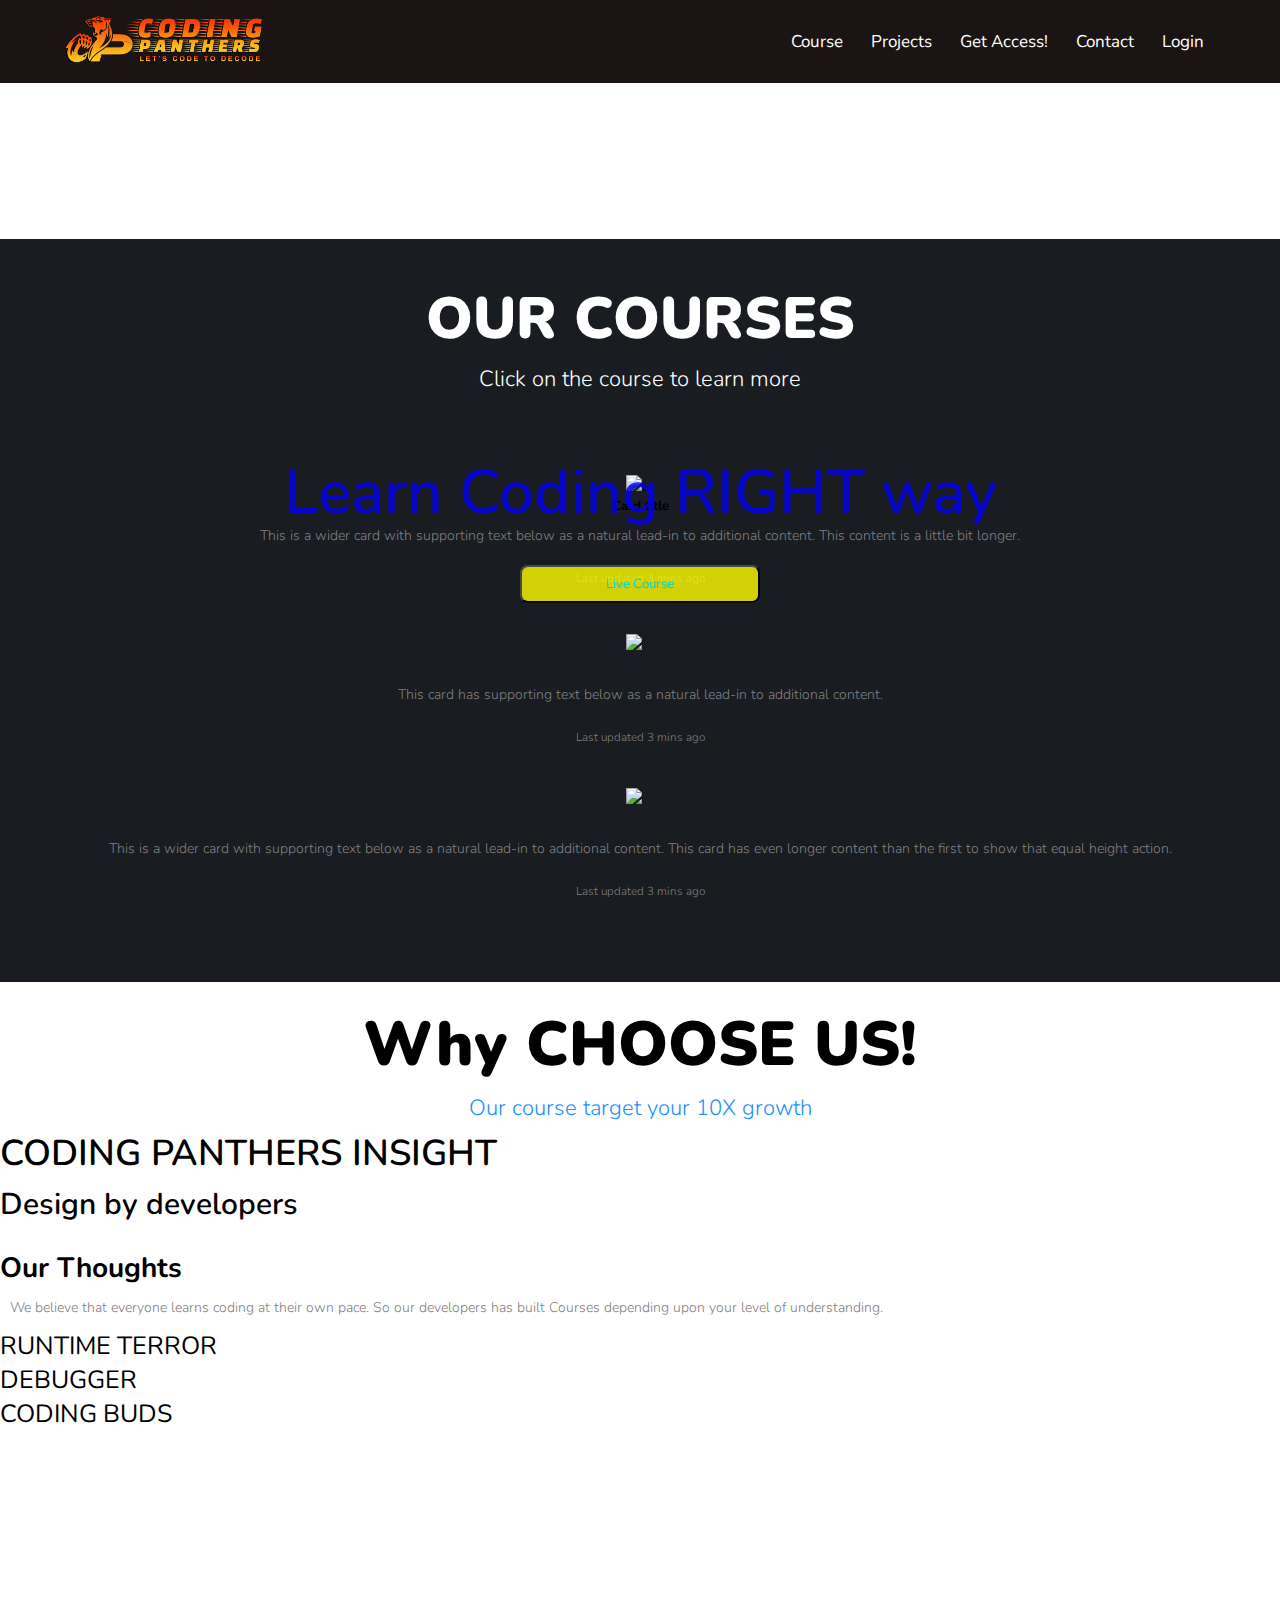
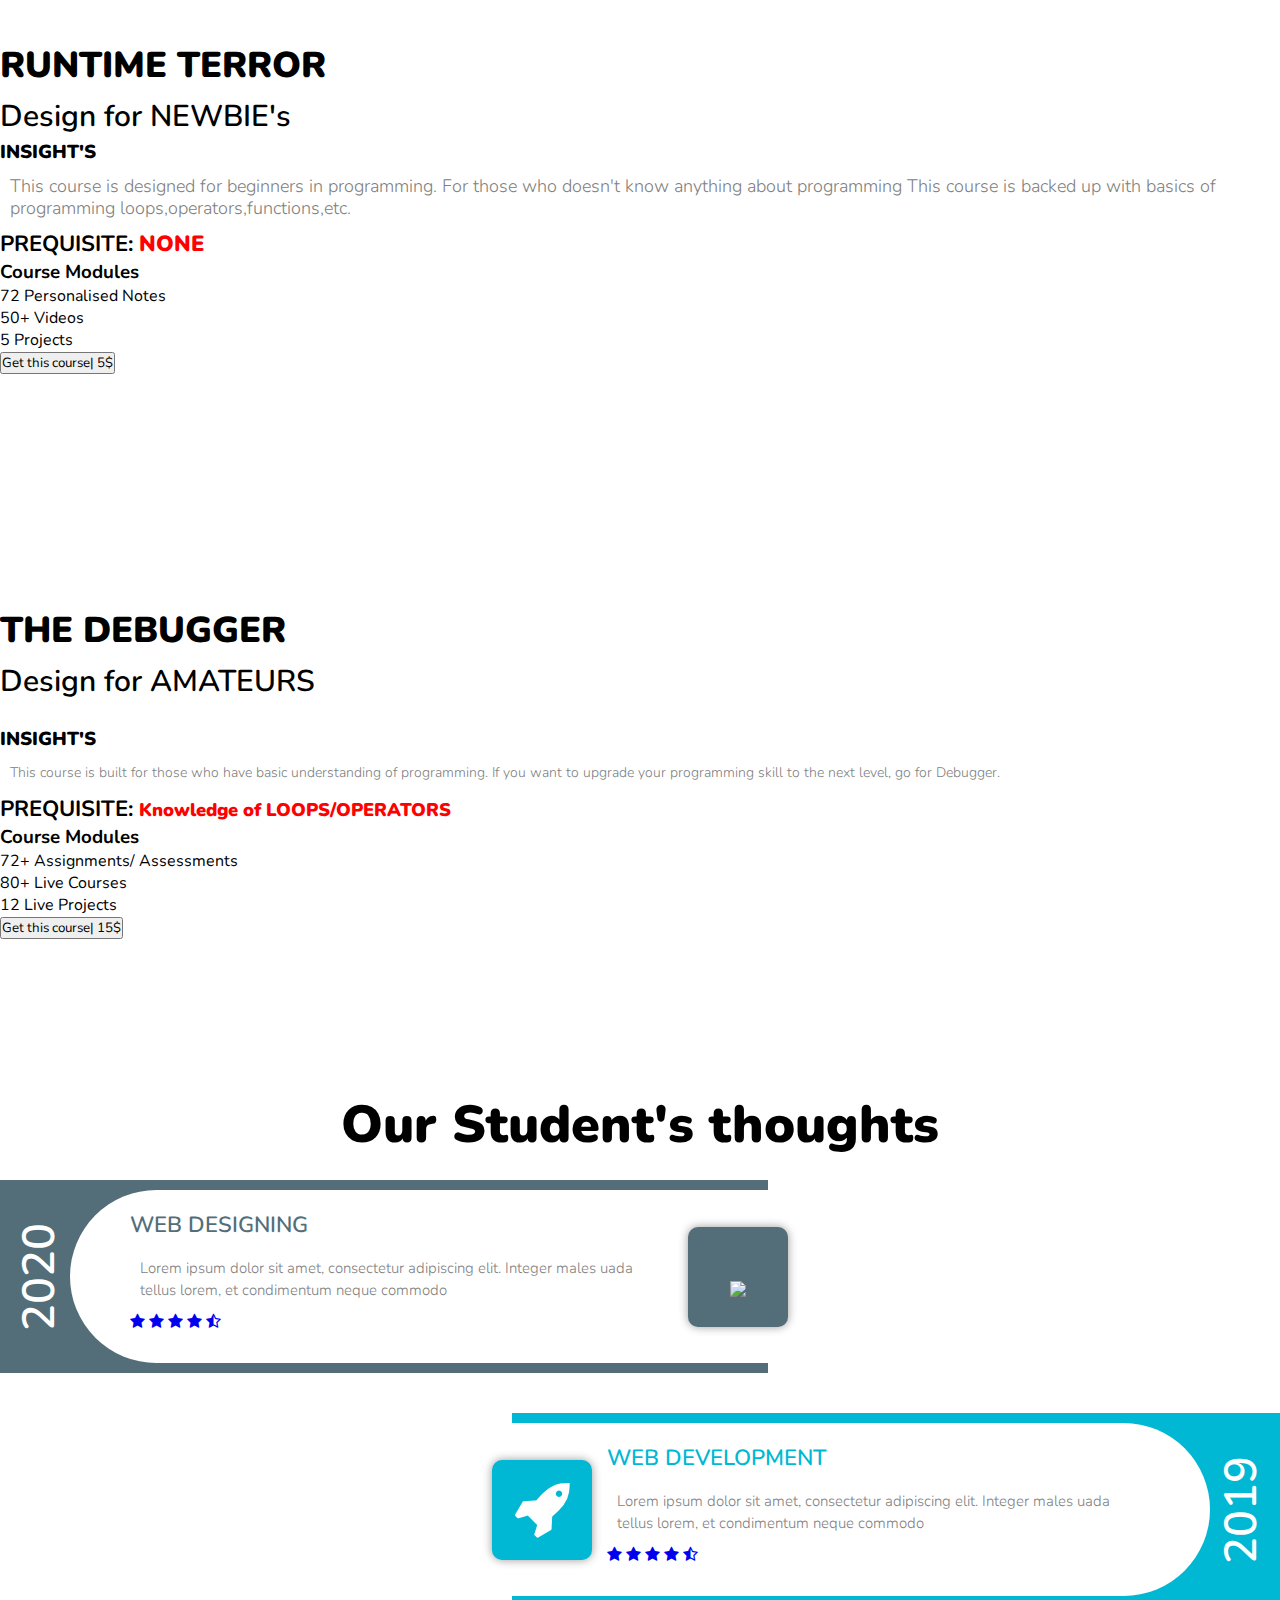
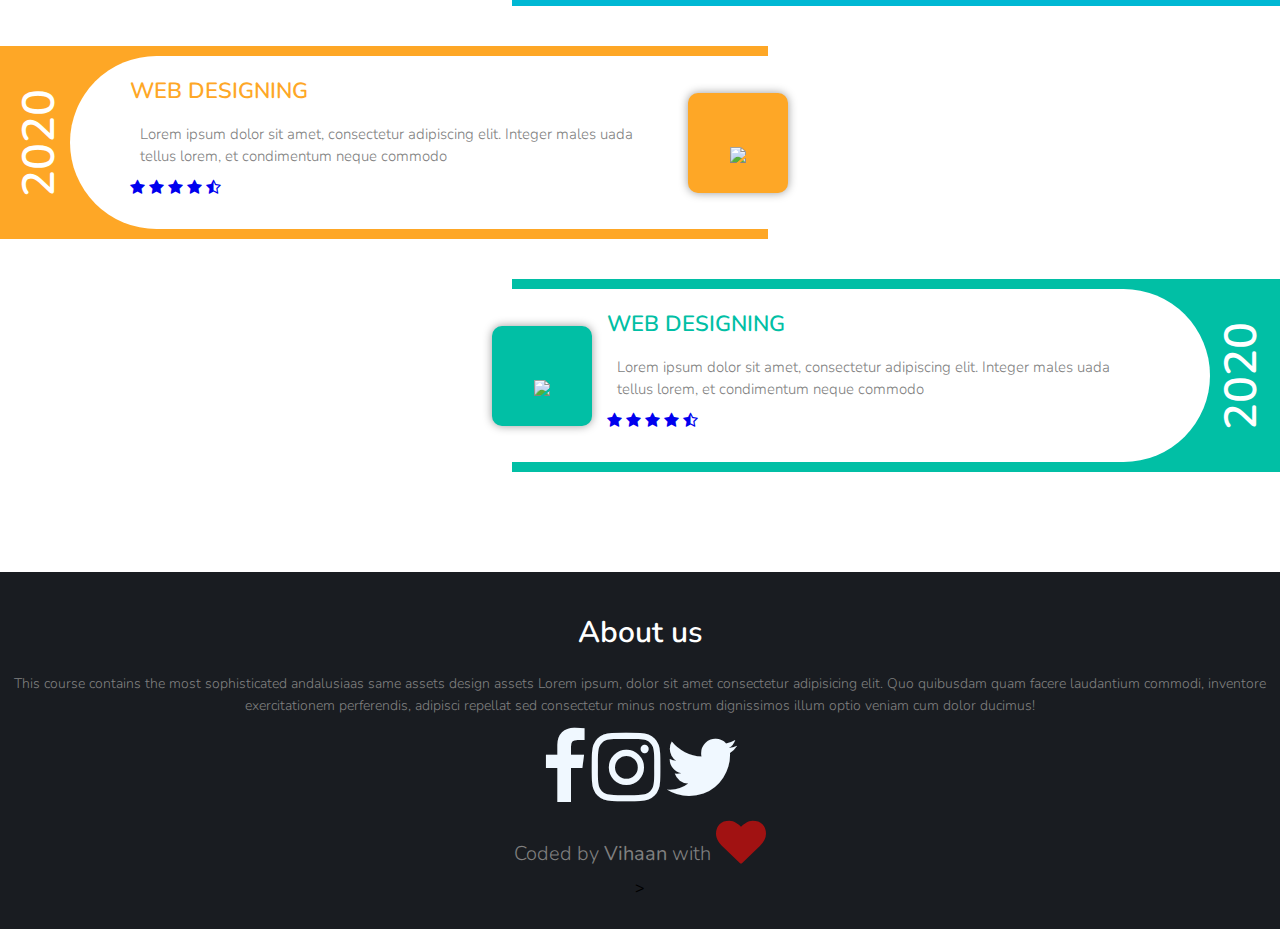
==== index.html @ f41f83d0 "Add files via upload" ====
<!DOCTYPE html>
<html lang="en">
<head>
    <meta charset="UTF-8">
    <meta http-equiv="X-UA-Compatible" content="IE=edge">
    <meta name="viewport" content="width=device-width, initial-scale=1.0">
     <link rel="stylesheet" href="styles.css"/>   
     <link rel="preconnect" href="https://fonts.googleapis.com">
<link rel="preconnect" href="https://fonts.gstatic.com" crossorigin>
<link href="https://fonts.googleapis.com/css2?family=Nunito:wght@300&display=swap" rel="stylesheet">
<link href="https://cdn.jsdelivr.net/npm/bootstrap@5.0.2/dist/css/bootstrap.min.css" rel="stylesheet" integrity="sha384-EVSTQN3/azprG1Anm3QDgpJLIm9Nao0Yz1ztcQTwFspd3yD65VohhpuuCOmLASjC" crossorigin="anonymous">
<link rel="stylesheet" href="https://cdnjs.cloudflare.com/ajax/libs/font-awesome/4.7.0/css/font-awesome.min.css">
<link rel="stylesheet" href="https://cdnjs.cloudflare.com/ajax/libs/owl-carousel/1.3.3/owl.carousel.min.css">
<link rel="stylesheet" href="https://cdnjs.cloudflare.com/ajax/libs/owl-carousel/1.3.3/owl.theme.min.css">

<title>Document</title>
    
</head>
<body>
    <section class="header">
<nav>
    <a href="index.html"><img src="Cpneon.png" alt="" width ="200px" height="auto"> </a>
    <div class="nav-links"> 
        <!-- <i class="fa fa-times" id ="icon"></i> -->
        <ul class="dash-list">
             <li><a href=" "> Course </a></li>
            <li><a href=" ">Projects </a></li>
            <li><a href=" ">Get Access! </a></li>
            <li><a href ="Contact.html"> Contact </a></li>
            <li><a href=" ">Login</li>

        </ul>
    </div>    <!-- <i class="fa fa-bars" id ="icon"></i> -->

</nav>
    </section>

    <div class="video">

        <video loop autoplay muted  width="100%"  height ="auto" class="">
            <source src = "video.mp4.mp4" type="video/mp4" >
        </video>
<div class="text-box">


<h1> <a href="Video.html">Learn Coding RIGHT way</a></h1> <br/><button style ="border-radius: 8px; background-color:yellow">Live Course </button> 
</div>
</div>












<center><div style= "background-color:#191c21 ">  <h1 style="font-size:58px; color:white; font-weight:62px ;padding-top:40px"> <b>OUR COURSES</b></h1> <p style="font-size:22px;color:white; font: weight 23px;"> Click on the course to learn more</p>
<div class="card-group" style =" padding:50px; font-size: 16px; ">
    
    <div class="card" style="padding: 15px 0; margin:10px;">
       
      <img src="https://kajabi-storefronts-production.kajabi-cdn.com/kajabi-storefronts-production/themes/2104032/settings_images/mFn9i8qQVKDQC6bZrnqw_file.jpg" class="card-img-top" alt="...">
      <div class="card-body">
        <h5 class="card-title">Card title</h5>
        <p class="card-text">This is a wider card with supporting text below as a natural lead-in to additional content. This content is a little bit longer.</p>
        <p class="card-text"><small class="text-muted">Last updated 3 mins ago</small></p>
      </div>
    </div>
    <div class="card" style="padding:10px; margin:10px;color: #191c21;">
      <img src="https://kajabi-storefronts-production.kajabi-cdn.com/kajabi-storefronts-production/themes/2104032/settings_images/fZGHe81yRwq4WLtnjAEQ_sql_thumbnail_2.png" class="card-img-top" alt="...">
      <div class="card-body">
        <h5 class="card-title">Card title</h5>
        <p class="card-text">This card has supporting text below as a natural lead-in to additional content.</p>
        <p class="card-text"><small class="text-muted">Last updated 3 mins ago</small></p>
      </div>
    </div>
    <div class="card" style="padding: 10px 0; margin:10px;color: #191c21;">
      <img src="https://kajabi-storefronts-production.kajabi-cdn.com/kajabi-storefronts-production/themes/2104032/settings_images/uIavCM8MQ9ShIgYPPXsX_file.jpg" class="card-img-top" alt="...">
      <div class="card-body">
        <h5 class="card-title">Card title</h5>
        <p class="card-text">This is a wider card with supporting text below as a natural lead-in to additional content. This card has even longer content than the first to show that equal height action.</p>
        <p class="card-text"><small class="text-muted">Last updated 3 mins ago</small></p>
      </div>
    </div>
</div>
</div></center>




<section class="choose-us">
    <center><h1 style="font-size:62px;font-weight:112px;padding-top:20px"> <b> Why CHOOSE US! </b></h1> <p style="font-size:22px;color:dodgerblue;font-weight:22px;"> Our course target your 10X growth</p></center>
    <div class="container">

        <!-- Portfolio Item Heading -->
        <h1 class="my-4"> CODING PANTHERS INSIGHT<br>
          <small> Design by developers</small>
        </h1>
      
        <!-- Portfolio Item Row -->
        <div class="row">
      
          <div class="col-md-8">
            <img class="img-fluid" src="https://i.pinimg.com/originals/aa/44/ef/aa44ef7b4c3be76305522fb260d403da.png" alt="">
          </div>
      
          <div class="col-md-4">
            <h3 class="my-3" style="font-size:28px">Our Thoughts</h3>
            <p>We believe that everyone learns coding at their own pace. So our developers has built Courses depending upon your level of understanding.</p>
            <h3 class="my-3"> </h3>
            <ul style="font-size:25px">
              <li>RUNTIME TERROR</li>
              <li> DEBUGGER</li>
              <li> CODING BUDS </li>
              
            </ul>   
          </div>
      
        </div>

        <div class="container" style="margin-top:210px;">

            <!-- Portfolio Item Heading -->
            <h1 class="my-4"><b>RUNTIME TERROR</b><br>
              <small> Design for NEWBIE's</small>
            </h1>
          
            <!-- Portfolio Item Row -->
            <div class="row">
          
              
          
              <div class="col-md-8">
                <h3 class="my-3"> <b>INSIGHT'S</b></h3>
                <p style="font-size:18px;">This course is designed for beginners in programming. For those who doesn't know anything about programming
                    This course is backed up with basics of programming loops,operators,functions,etc.
                </p>
                <h3 style="font-size:22px"> PREQUISITE: <b style="color:red">NONE</b></h3>
                <h3 class="my-3">Course Modules</h3>
                <ul>
                  <li>72 Personalised Notes</li>
                  <li> 50+ Videos </li>
                  <li> 5 Projects</li>
                  
                </ul>
                <button type="button" class="btn btn-success">Get this course| 5$</button>
               </div>
              <div class="col-md-4">
                <img class="img-fluid" src="https://img.freepik.com/free-vector/business-vision-big-target-with-woman-teamwork_132971-540.jpg?size=626&ext=jpg" alt="">
              </div>
            </div>



            <!-- ......second course.... -->
            <div class="container" style="margin-top:210px;">

                <!-- Portfolio Item Heading -->
                <h1 class="my-4"> <b>THE DEBUGGER</b><br>
                  <small> Design for AMATEURS</small>
                </h1>
              
            <div class="row">
      
                <div class="col-md-8">
                  <img class="img-fluid" src="https://cdn.lynda.com/course/645067/645067-637081444918667146-16x9.jpg" alt="">
                </div>
            
                <div class="col-md-4">
                  <h3 class="my-3"> <b>INSIGHT'S</b></h3>
                  <p>This course is built for those who have basic understanding of programming. If you want to upgrade your programming skill to the next level, go for Debugger.</p>
                  <h3 style="font-size:22px"> PREQUISITE: <b style="color:red"> <small>     Knowledge of LOOPS/OPERATORS</b></small></h3>
                  <h3 class="my-3">Course Modules </h3>
                  <ul>
                    <li> 72+ Assignments/ Assessments</li>
                    <li> 80+ Live Courses</li>
                    <li> 12 Live Projects </li>
                    
                  </ul>   
                  <button type="button" class="btn btn-success">Get this course| 15$</button>
                </div>
            
              </div>
</section>






<!-- testimonial -->
<!-- <section class="testimonials">
    <h1> Our students says</h1>
    <p>lorem ipsum dolor sit amet, consectet</p>
    <div class="course-div">
        <div class="testimonials-col">
            <img src="https://upload.wikimedia.org/wikipedia/commons/7/70/User_icon_BLACK-01.png">
            <div>
                <p>Lorem ipsum dolor sit amet, consectet lorem</p>
                <h3> CHRISTIANA ANDREWS</h3>
                <i class="fa fa-star"></i>
                <i class="fa fa-star"></i>
                <i class="fa fa-star"></i>
                <i class="fa fa-star"></i>
                <i class="fa fa-star-o"></i>
            </div>
        </div>
        <div class="testimonials-col">
            <img src="https://upload.wikimedia.org/wikipedia/commons/7/70/User_icon_BLACK-01.png">
            <div>
                <p>Lorem ipsum dolor sit amet, consectet lorem</p>
                <h3> Cdavid chow</h3>
                <i class="fa fa-star"></i>
                <i class="fa fa-star"></i>
                <i class="fa fa-star"></i>
                <i class="fa fa-star"></i>
                <i class="fa fa-star-half-o"></i>
            </div>
        </div>
        
    </div>


</section> -->



<!-- ........testimonials..... -->
<div class="container" style = "margin-top:150px" >
   <center> <h1 style="font-size:52px; font-weight:42px"> <b>Our Student's thoughts</b> </h1></center>
    <div class="row">
        <div class="col-md-12">
            <div class="main-timeline">
                <div class="timeline">
                    <a href="#" class="timeline-content" style="text-decoration: none;">
                        <span class="timeline-year">2020</span>
                        <div class="timeline-icon">
                            <!-- <i class="fa fa-globe"></i> -->
                            <img src="https://images.unsplash.com/photo-1438761681033-6461ffad8d80?ixid=MnwxMjA3fDB8MHxzZWFyY2h8MXx8cGVyc29ufGVufDB8fDB8fA%3D%3D&ixlib=rb-1.2.1&w=1000&q=80" width="100px" height ="auto">
                        </div>
                        <h3 class="title">Web Designing</h3>
                        <p class="description">
                            Lorem ipsum dolor sit amet, consectetur adipiscing elit. Integer males uada tellus lorem, et condimentum neque commodo
                        </p>
                        <i class="fa fa-star"></i>
                        <i class="fa fa-star"></i>
                        <i class="fa fa-star"></i>
                        <i class="fa fa-star"></i>
                        <i class="fa fa-star-half-o"></i>
                    </a>
                </div>
                <div class="timeline">
                    <a href="#" class="timeline-content" style="text-decoration: none;">
                        <span class="timeline-year">2019</span>
                        <div class="timeline-icon">
                            <i class="fa fa-rocket"></i>
                        </div>
                        <h3 class="title">Web Development</h3>
                        <p class="description">
                            Lorem ipsum dolor sit amet, consectetur adipiscing elit. Integer males uada tellus lorem, et condimentum neque commodo
                        </p>
                        <i class="fa fa-star"></i>
                        <i class="fa fa-star"></i>
                        <i class="fa fa-star"></i>
                        <i class="fa fa-star"></i>
                        <i class="fa fa-star-half-o"></i>
                    </a>
                </div>
                <div class="timeline">
                    <a href="#" class="timeline-content" style="text-decoration: none;">
                        <span class="timeline-year">2020</span>
                        <div class="timeline-icon">
                            <!-- <i class="fa fa-globe"></i> -->
                            <img src="https://images.unsplash.com/photo-1438761681033-6461ffad8d80?ixid=MnwxMjA3fDB8MHxzZWFyY2h8MXx8cGVyc29ufGVufDB8fDB8fA%3D%3D&ixlib=rb-1.2.1&w=1000&q=80" width="100px" height ="auto">
                        </div>
                        <h3 class="title">Web Designing</h3>
                        <p class="description">
                            Lorem ipsum dolor sit amet, consectetur adipiscing elit. Integer males uada tellus lorem, et condimentum neque commodo
                        </p>
                        <i class="fa fa-star"></i>
                        <i class="fa fa-star"></i>
                        <i class="fa fa-star"></i>
                        <i class="fa fa-star"></i>
                        <i class="fa fa-star-half-o"></i>
                    </a>
                </div>
                <div class="timeline">
                    <a href="#" class="timeline-content" style="text-decoration: none;">
                        <span class="timeline-year">2020</span>
                        <div class="timeline-icon">
                            <!-- <i class="fa fa-globe"></i> -->
                            <img src="https://images.unsplash.com/photo-1438761681033-6461ffad8d80?ixid=MnwxMjA3fDB8MHxzZWFyY2h8MXx8cGVyc29ufGVufDB8fDB8fA%3D%3D&ixlib=rb-1.2.1&w=1000&q=80" width="100px" height ="auto">
                        </div>
                        <h3 class="title">Web Designing</h3>
                        <p class="description">
                            Lorem ipsum dolor sit amet, consectetur adipiscing elit. Integer males uada tellus lorem, et condimentum neque commodo
                        </p>
                        <i class="fa fa-star"></i>
                        <i class="fa fa-star"></i>
                        <i class="fa fa-star"></i>
                        <i class="fa fa-star"></i>
                        <i class="fa fa-star-half-o"></i>
                    </a>
                </div>
            </div>
        </div>
    </div>
</div>
   
   <section class="footer" style="margin-top:80px;background-color: #191c21;">

    <h2 style="color:white;font-size: 30px;">About us</h2>
    <p> This course contains the most sophisticated andalusiaas same assets design assets 
        Lorem ipsum, dolor sit amet consectetur adipisicing elit. Quo quibusdam quam facere laudantium commodi, inventore exercitationem perferendis, 
        adipisci repellat sed consectetur minus nostrum dignissimos illum optio veniam cum dolor ducimus!
    </p>
<div class="icons">
    <i class="fa fa-facebook" style="font-size:80px;color:aliceblue"></i>
    <i class="fa fa-instagram" style="font-size:80px;color:aliceblue"></i>
    <i class="fa fa-twitter" style="font-size:80px;color:aliceblue"></i>
</div>
<p style="font-size:20px"> Coded by <b> Vihaan</b>  with <i class="fa fa-heart" style="font-size:50px;color:rgb(161, 18, 18)"></i> </p>>
   </section>
 
</body>
</html>
---- styles.css ----
*{
     margin:0;
     padding:0;
     font-family: 'Nunito', sans-serif;
     text-decoration: none;
 }

 .header{
   width: 100%;
   padding:0px;
   background-color:rgb(27, 20, 20);
    
    
 }
 nav{
     display:flex;
     padding:1% 5%;
     justify-content:space-between;
     align-items:center;
 }


 .nav-links { 
    flex:1;
     text-align: right;
}
.nav-links ul li{
    list-style:none;
    display: inline-block;
     vertical-align:top;
    padding: 8px 12px;
    position:relative;

}
.nav-links ul li a{
   color:#fff;
   text-decoration:none !important;
   font-size: 17px;

}
.nav-links ul li::after{
    content:'';     
    width:0%;
    height:2px;
    background:#f44336;
    display:block;
    margin:auto;
    transition:0.5s;
    text-decoration: none;
}
.nav-links ul li:hover::after{
    width:100%;
}
/* Set the size of the div element that contains the map */
.text-box{
    position:absolute;
    top:50%;
    width: 100%;
    text-align:center;
    opacity:2;
    
}
.text-box h1{
    font-size:62px;
}
.text-box p{
    margin: 3px 0 55px 0
}
.video{
    opacity:0.80;
    align-items: center;
  

}
.text-box button{
padding:8px;
width:15rem;
margin-top:8px;
background:transparent;
color: aqua;
cursor: pointer;

z-index: 2;
      
}

.text-box button:hover{
    background:palevioletred;
    border: 1px solid red;
    transition:0.5s;
    
}
/* nav .fa{
    visibility:hidden;
    padding:0;
    margin:0;
} */
.nav-links ul li a{
    text-decoration: none;
}
.dash-list li{
    font-size:20px;
}
.dash-list li a{
    text-decoration: none;
}

@media(max-width:700px){
.text-box h1{
    font-size:30px;
}
/* .nav-links{
    position:absolute;
    background: #f44336;
    height:100vh;
    width:200px;
    top:0;
    right:-200px;
    text-align:left;
    z-index: 2;

}
.nav-links ul li{
    display:block;
   
    
} */
}

/* nav .fa{
    display: block;
    color: #fff;
    background-color:blueviolet;
    font-size:22px;
    margin:10px;
    cursor:pointer;
}
.nav-links ul{
    padding:30px
} */

.course{
    width:80%;
    text-align:center;
    padding: 100px;
    margin:auto;
}
h1{
    font-size: 36px;
    font-weight:600;
   
}
p{
    color:gray;
    font-size: 14px;
    font-weight:300;
    line-height:22px;
    padding: 10px;

}
.course-div{
    margin-top: 5%;
    display:flex;

    justify-content:space-between
}
.course-col{
    flex-basis: 32%;
    background: #e29393;
    border-radius: 10px;
    margin-bottom: 5%;
    padding:20px 12px;
    box-sizing: border-box;
}
h2{
    text-align:center;
    font-weight: 600;
    margin:10px 0;
}

.course-col:hover{
    box-shadow: 0 0 20px 0px rgba(12, 12, 12, 0.123);
}
@media(max-width:700px){

    .course-div{
flex-direction: column;
    }
}





.footer{
    width:100%;
    text-align:center;
    padding:30px 0;
}
.footer h3{
    margin-bottom:25px;
     
}

/* .languages{
    width:80%;
    margin:auto;
    text-align:center;
    padding-top: 50px;
}
.languages-col{
    flex-basis: 32%;
    border-radius: 10px;
    margin-bottom: 30px;
    position:relative;
    overflow: hidden;
}
.languages-col img{
    width:100%;
    height:100%;
    display:block;

}
.layer{
    background:transparent;
    height:100%;
    width: 100%;
    position:absolute;
    top:0;
    left:0;
    transition:0.5s;
}

.layer:hover{
background:rgba(226,0,0,0.7);
}
.layer h3{
    width:100%;
    font-weight: 500;
    color:#fff;
    font-size:26px;
    bottom:0;
    left:50%;
    transform:translateX(-50%);
    position:absolute;
    opacity:0;
    transition:0.5s;
}
.layer:hover h3{
    bottom:49%;
    opacity:1;
} */

/* testimonial */
/* .testimonials{
width:80%;
margin:auto;
padding-top: 100px;
text-align:center;
}
.testimonials-col{
    flex-basis: 44%;
    border-radius: 10px;
    margin-bottom:5%;
    text-align: left;
    background: pink;
    padding:25px;
    cursor: pointer;
    display: flex;
}
.testimonials-col img{
    height:60px;
    margin-left: 5px;
    margin-right: 30px;
    border-radius:50%;
}
.testimonials-col p {
    padding:0;

}
.testimonials-col h3{
    margin-top:15px;
    text-align: left;
}
.testimonials-col .fa{
color:orange;
} */

/* ............boot testimonial....... */
.main-timeline{
    font-family: 'Roboto', sans-serif;
    position: relative;
}
.main-timeline:after{
    content: '';
    display: block;
    clear: both;
}
.main-timeline .timeline{
    width: 60%;
    padding: 0 30px 0 0;
    margin: 20px 0;
    float: left;
}
.main-timeline .timeline-content{
    background-color: #536E79;
    min-height: 133px;
    padding: 30px 95px 30px 130px;
    display: block;
    position: relative;
    z-index: 1;
}
.main-timeline .timeline-content:hover{ text-decoration: none; }
.main-timeline .timeline-content:before{
    content: '';
    background: #fff;
    border-radius: 100px 20px 20px 100px;
    position: absolute;
    left: 70px;
    top: 10px;
    bottom: 10px;
    right: -30px;
    z-index: -1;
}
.main-timeline .timeline-year{
    color: #fff;
    font-size: 45px;
    font-weight: 600;
    line-height: 45px;
    transform: translateY(-50%) rotate(-90deg);
    position: absolute;
    left: -15px;
    top: 50%;
}
.main-timeline .timeline-icon{
    color: #fff;
    background-color: #536E79;
    font-size: 60px;
    text-align: center;
    line-height: 100px;
    width: 100px;
    height: 100px;
    border-radius: 10px;
    box-shadow: 0 0 10px rgba(0,0,0,0.4);
    transform: translateY(-50%);
    position: absolute;
    right: -20px;
    top: 50%;
}
.main-timeline .title{
    color: #536E79;
    font-size: 22px;
    font-weight: 600;
    text-transform: uppercase;
    margin: 0 0 7px 0;
}
.main-timeline .description{
    color: #817f7f;
    font-size: 15px;
    margin: 0;
}
.main-timeline .timeline:nth-child(even){
    padding: 0 0 0 30px;
    float: right;
}
.main-timeline .timeline:nth-child(even) .timeline-content{ padding: 30px 130px 30px 95px; }
.main-timeline .timeline:nth-child(even) .timeline-content:before{
    border-radius: 20px 100px 100px 20px;
    left: -30px;
    right: 70px;
}
.main-timeline .timeline:nth-child(even) .timeline-year{
    right: -15px;
    left: auto;
}
.main-timeline .timeline:nth-child(even) .timeline-icon{
    right: auto;
    left: -20px;
}
.main-timeline .timeline:nth-child(4n+2) .timeline-content,
.main-timeline .timeline:nth-child(4n+2) .timeline-icon{
    background-color: #00B8D4;
}
.main-timeline .timeline:nth-child(4n+2) .title{ color: #00B8D4; }
.main-timeline .timeline:nth-child(4n+3) .timeline-content,
.main-timeline .timeline:nth-child(4n+3) .timeline-icon{
    background-color: #FEA726;
}
.main-timeline .timeline:nth-child(4n+3) .title{ color: #FEA726; }
.main-timeline .timeline:nth-child(4n+4) .timeline-content,
.main-timeline .timeline:nth-child(4n+4) .timeline-icon{
    background-color: #01BFA5;
}
.main-timeline .timeline:nth-child(4n+4) .title{ color: #01BFA5; }
@media screen and (max-width:767px){
    .main-timeline .timeline,
    .main-timeline .timeline:nth-child(even){
        text-align: center;
        width: 100%;
        padding: 0 0 30px 0;
        margin: 0 0 30px;
    }
    .main-timeline .timeline-content,
    .main-timeline .timeline:nth-child(even) .timeline-content{
        padding: 80px 25px;
    }
    .main-timeline .timeline-content:before,
    .main-timeline .timeline:nth-child(even) .timeline-content:before{
        border-radius: 50px 50px 20px 20px;
        bottom: -30px;
        top: 65px;
        left: 10px;
        right: 10px;
    }
    .main-timeline .timeline-year,
    .main-timeline .timeline:nth-child(even) .timeline-year{
        transform: translateX(-50%) translateY(0);
        top: 10px;
        left: 50%;
    }
    .main-timeline .timeline-icon,
    .main-timeline .timeline:nth-child(even) .timeline-icon{
        font-size: 50px;
        line-height: 85px;
        width: 85px;
        height: 85px;
        transform: translateX(-50%);
        top: auto;
        bottom: -20px;
        right: auto;
        left: 50%;
    }
}
@media screen and (max-width:576px){
    .main-timeline .title{ font-size: 18px; }
}
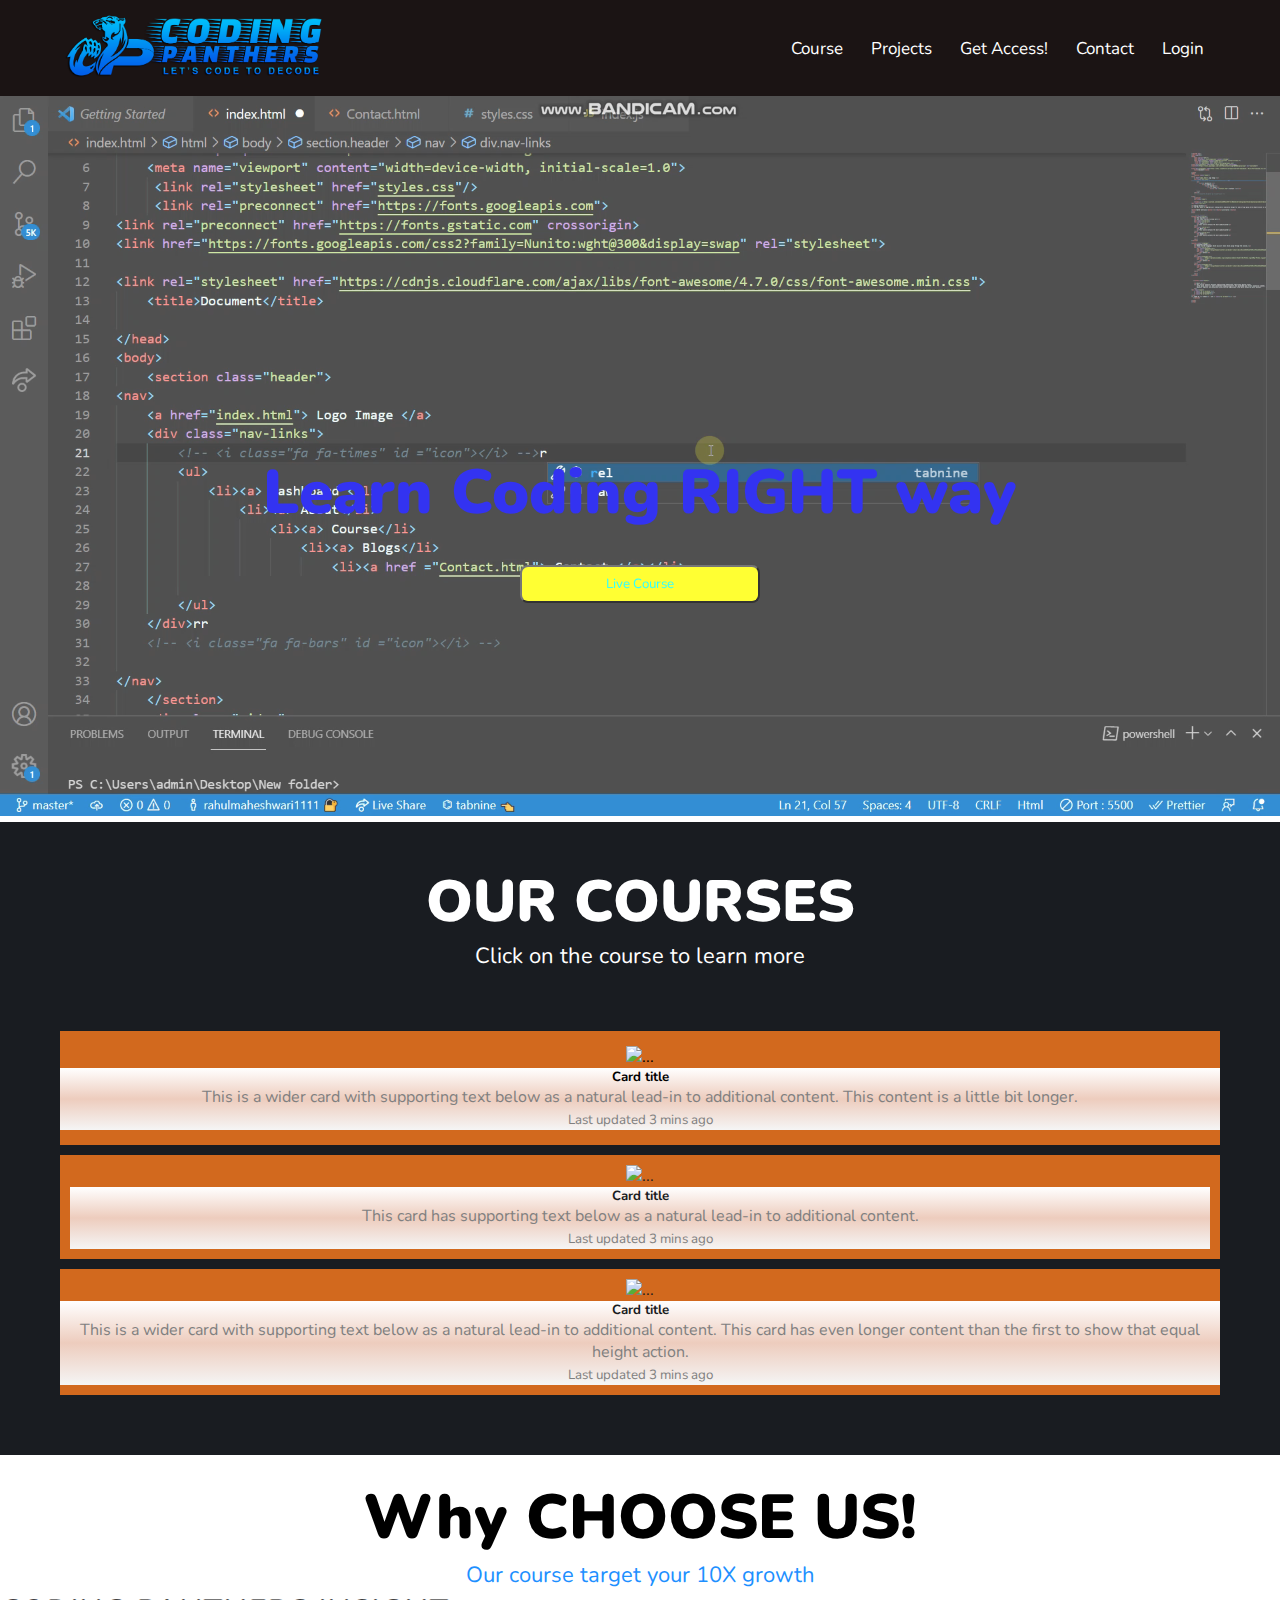
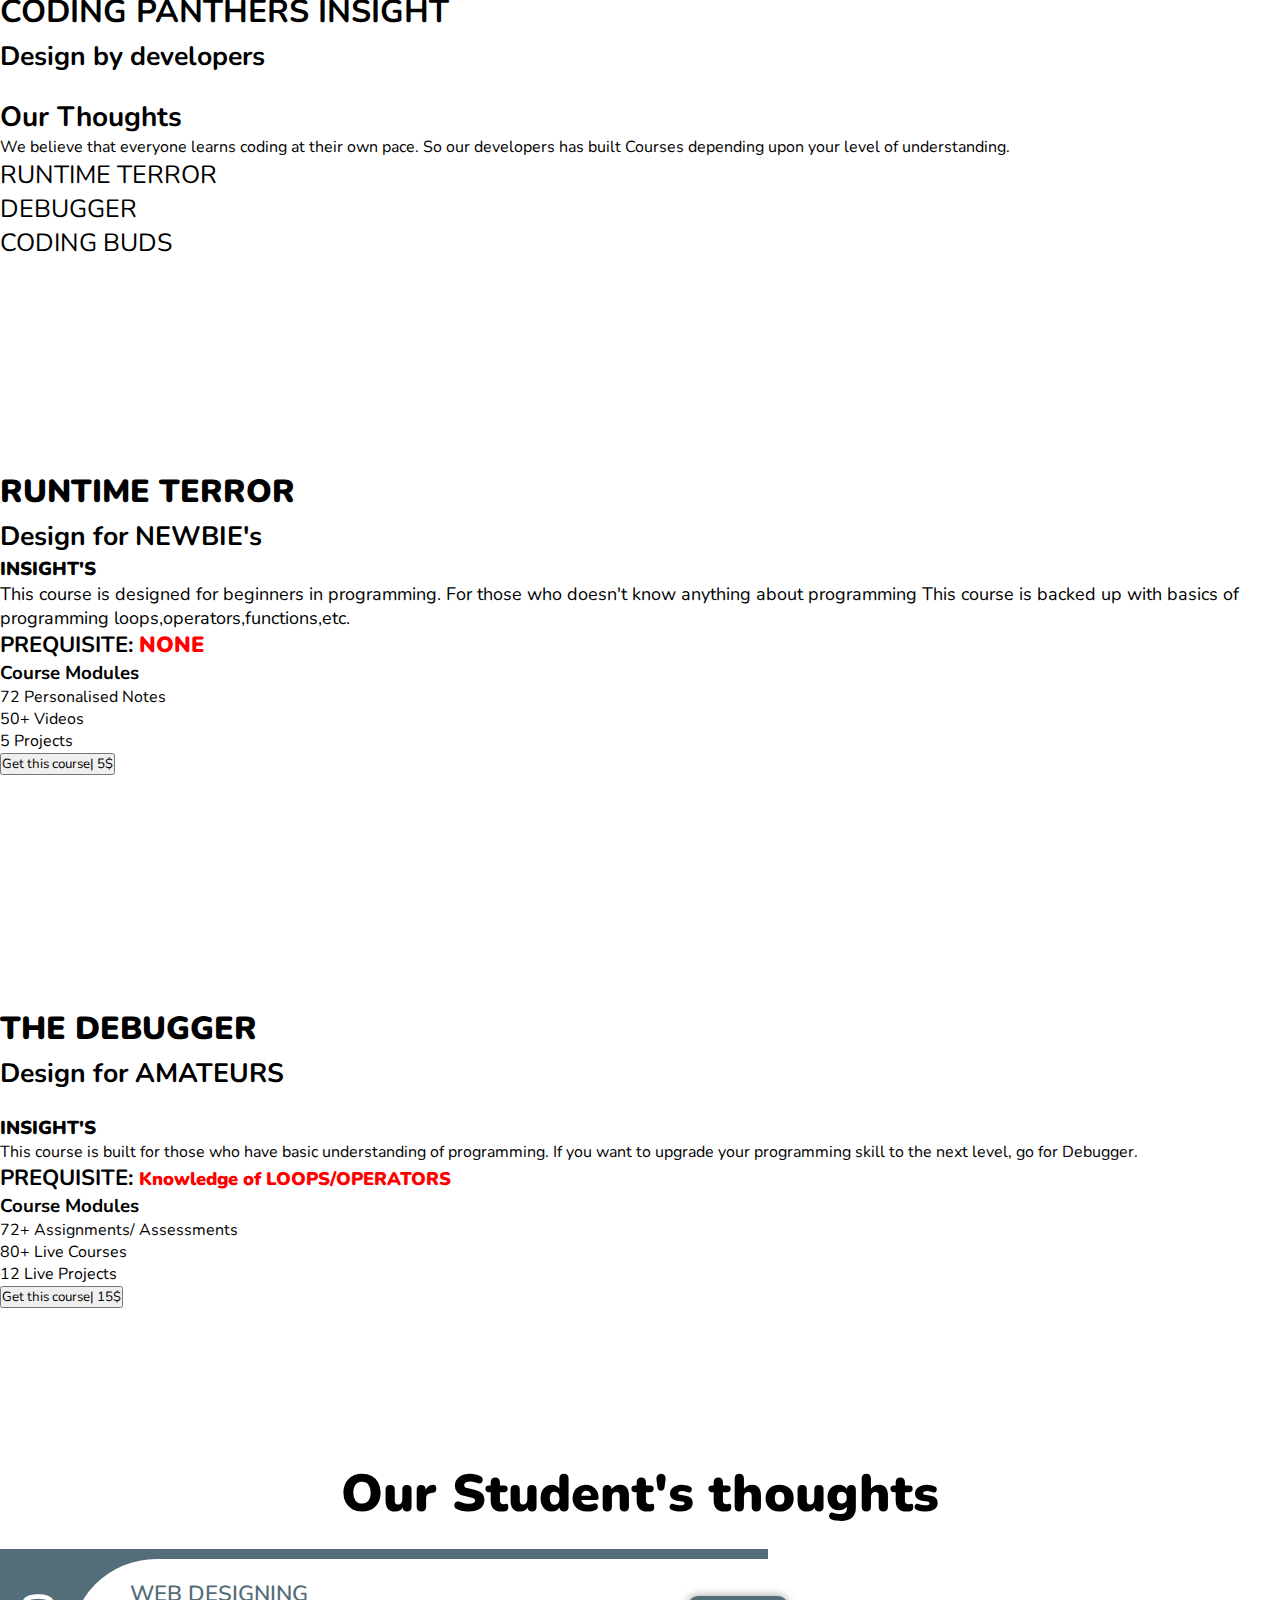
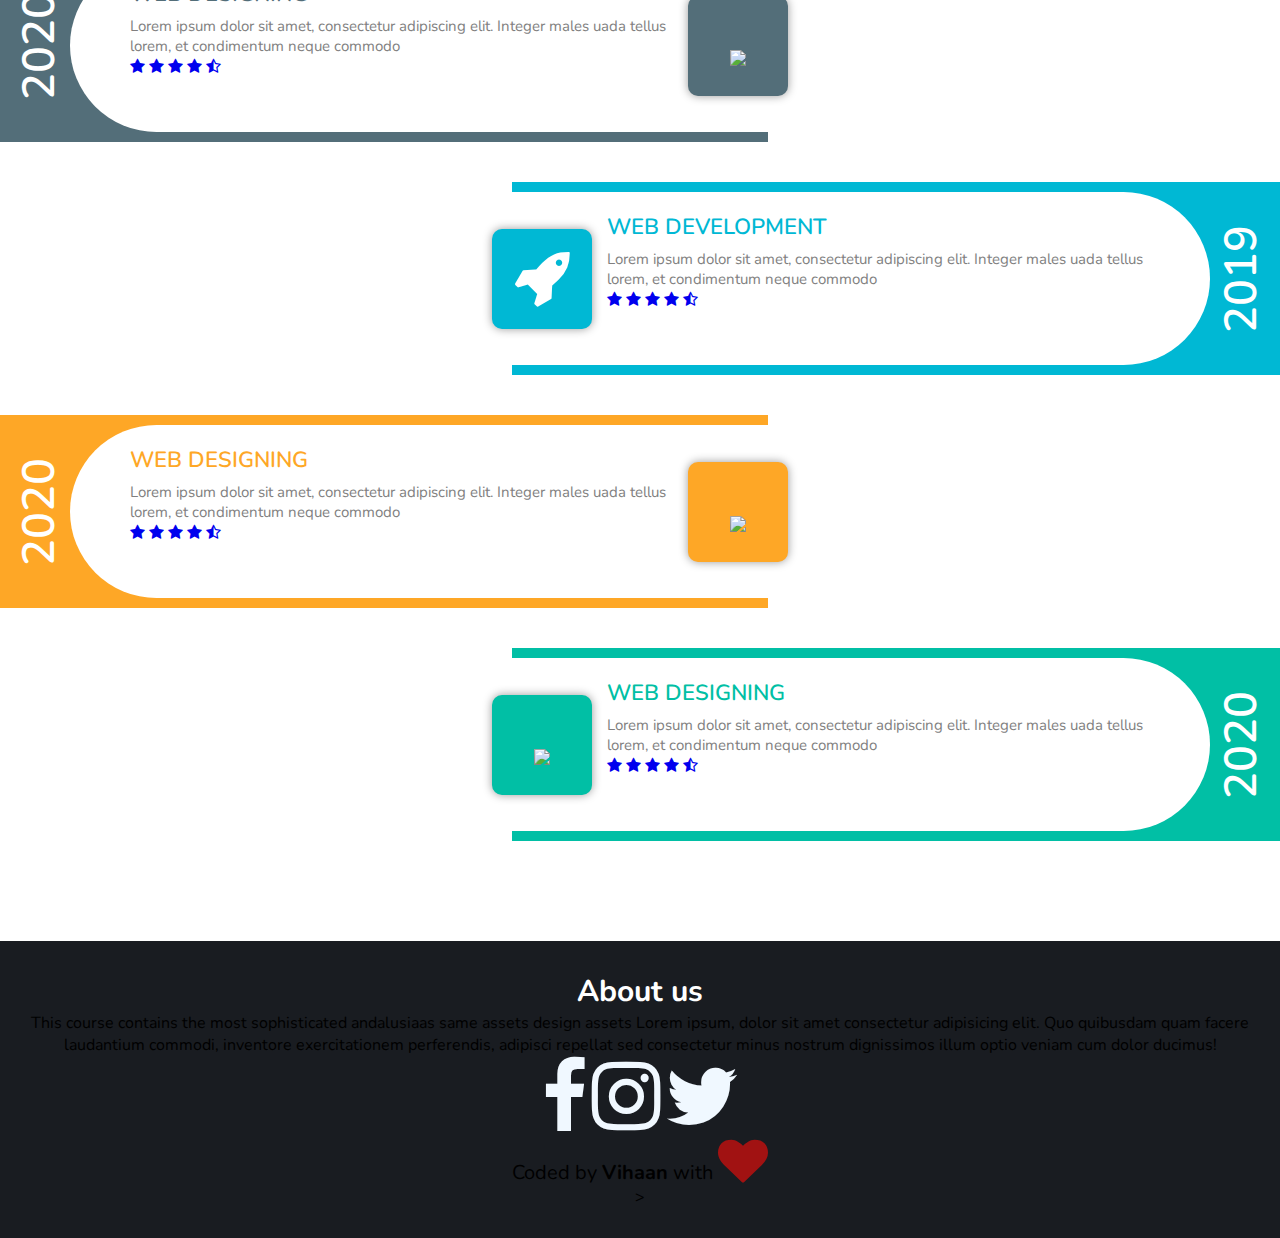
==== commit 31d2ef4d: "Add files via upload" ====
--- a/index.html
+++ b/index.html
@@ -12,6 +12,7 @@
 <link rel="stylesheet" href="https://cdnjs.cloudflare.com/ajax/libs/font-awesome/4.7.0/css/font-awesome.min.css">
 <link rel="stylesheet" href="https://cdnjs.cloudflare.com/ajax/libs/owl-carousel/1.3.3/owl.carousel.min.css">
 <link rel="stylesheet" href="https://cdnjs.cloudflare.com/ajax/libs/owl-carousel/1.3.3/owl.theme.min.css">
+<link rel="stylesheet" href="path/to/font-awesome/css/font-awesome.min.css">
 
 <title>Document</title>
     
@@ -19,13 +20,13 @@
 <body>
     <section class="header">
 <nav>
-    <a href="index.html"><img src="Cpneon.png" alt="" width ="200px" height="auto"> </a>
+    <a href="index.html"><img src="CPfireneon.png" alt="" width ="260px" height="auto"> </a>
     <div class="nav-links"> 
         <!-- <i class="fa fa-times" id ="icon"></i> -->
         <ul class="dash-list">
-             <li><a href=" "> Course </a></li>
+             <li><a href=" Course.html"> Course </a></li>
             <li><a href=" ">Projects </a></li>
-            <li><a href=" ">Get Access! </a></li>
+            <li><a href="get.html">Get Access! </a></li>
             <li><a href ="Contact.html"> Contact </a></li>
             <li><a href=" ">Login</li>
 
@@ -43,7 +44,7 @@
 <div class="text-box">
 
 
-<h1> <a href="Video.html">Learn Coding RIGHT way</a></h1> <br/><button style ="border-radius: 8px; background-color:yellow">Live Course </button> 
+<h1> <a href="Video.html" style="text-decoration:none;margin-top:-150px"><b>Learn Coding RIGHT way </b> </a></h1> <br/><button style ="border-radius: 8px; background-color:yellow">Live Course </button> 
 </div>
 </div>
 
@@ -310,6 +311,12 @@
         </div>
     </div>
 </div>
+
+<!-- .......faq.......... -->
+
+
+
+<!-- ...........footer.......... -->
    
    <section class="footer" style="margin-top:80px;background-color: #191c21;">
 
--- a/styles.css
+++ b/styles.css
@@ -42,7 +42,7 @@
     content:'';     
     width:0%;
     height:2px;
-    background:#f44336;
+    background:#222dbe;
     display:block;
     margin:auto;
     transition:0.5s;
@@ -138,7 +138,7 @@
 .nav-links ul{
     padding:30px
 } */
-
+/* 
 .course{
     width:80%;
     text-align:center;
@@ -171,12 +171,12 @@
     margin-bottom: 5%;
     padding:20px 12px;
     box-sizing: border-box;
-}
-h2{
+} */
+ /* h2{
     text-align:center;
     font-weight: 600;
     margin:10px 0;
-}
+} */
 
 .course-col:hover{
     box-shadow: 0 0 20px 0px rgba(12, 12, 12, 0.123);
@@ -434,3 +434,16 @@
 @media screen and (max-width:576px){
     .main-timeline .title{ font-size: 18px; }
 }
+.card{
+    padding: 10px;
+    background:chocolate;
+  
+}
+.card-text{
+    color:gray
+}
+
+.card-body{
+    background:transparent;
+    background:linear-gradient(white,rgb(244, 229, 229,0.8),whitesmoke)
+}
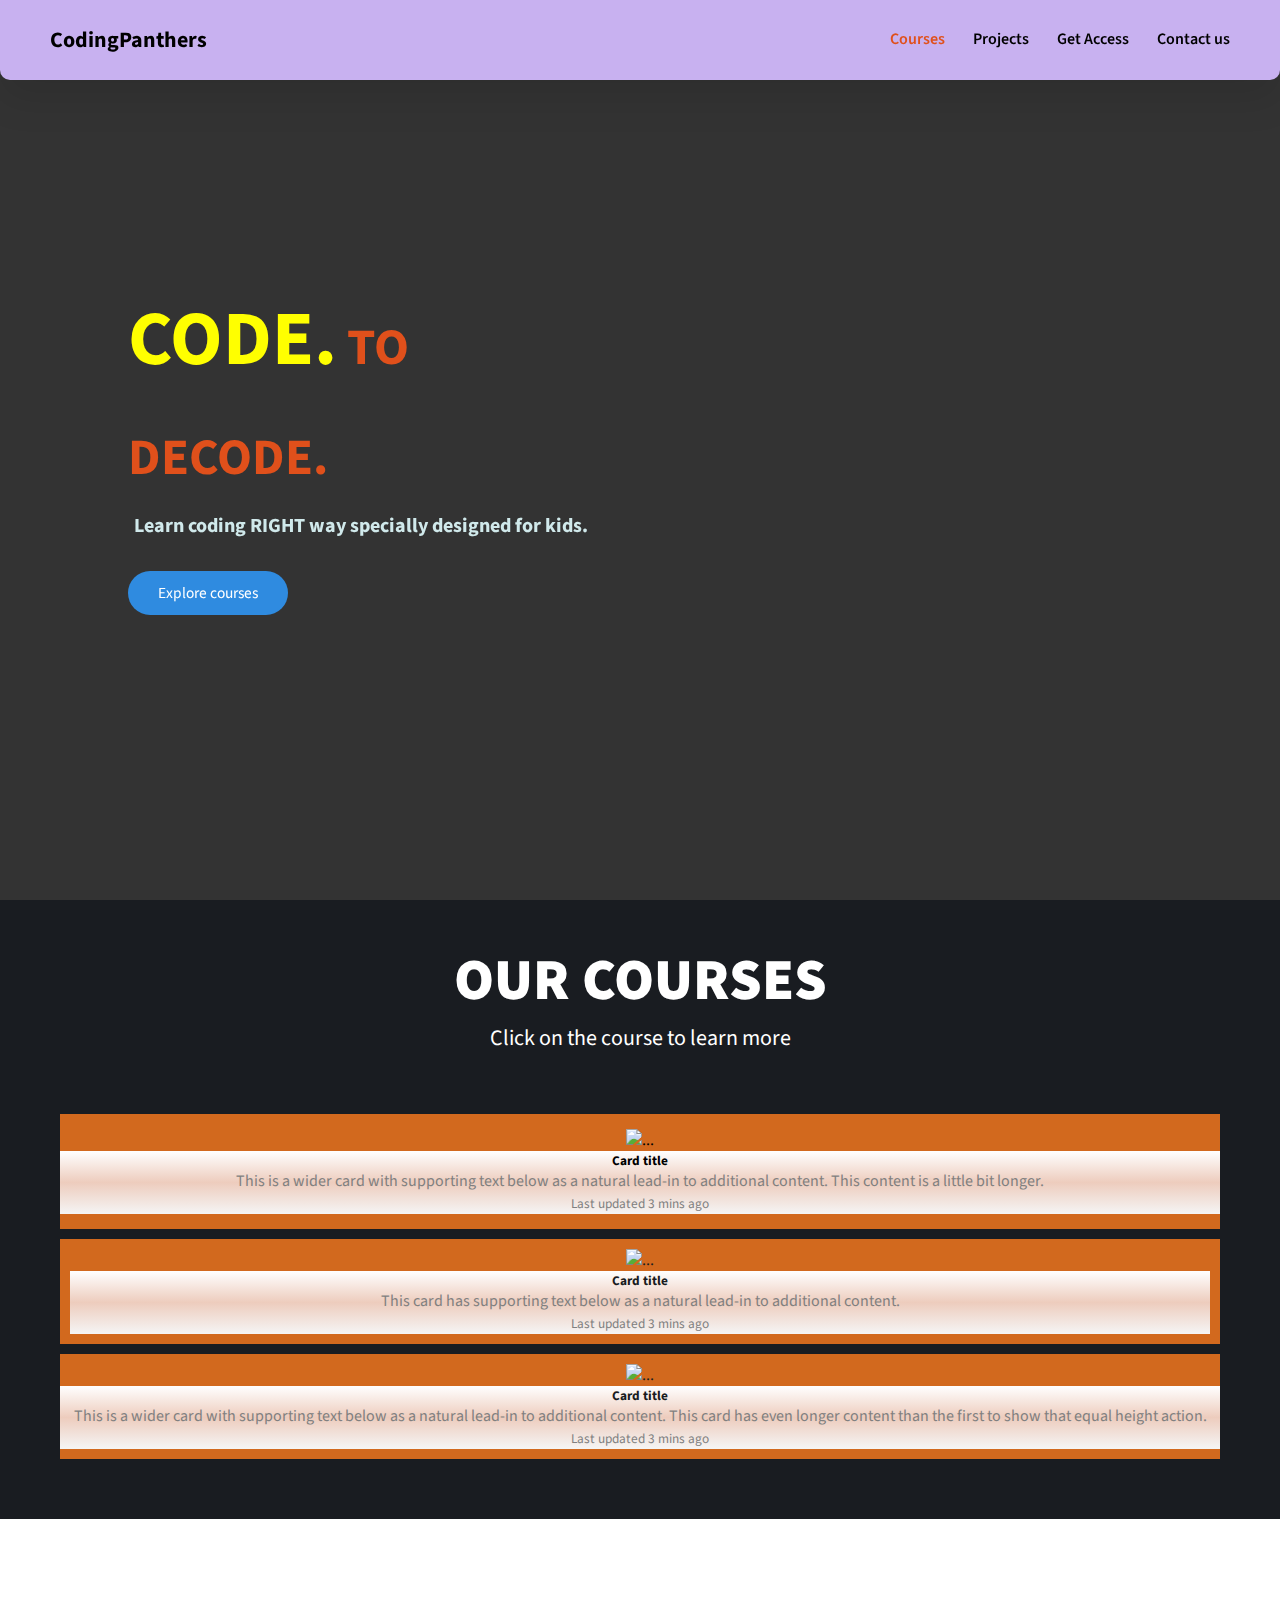
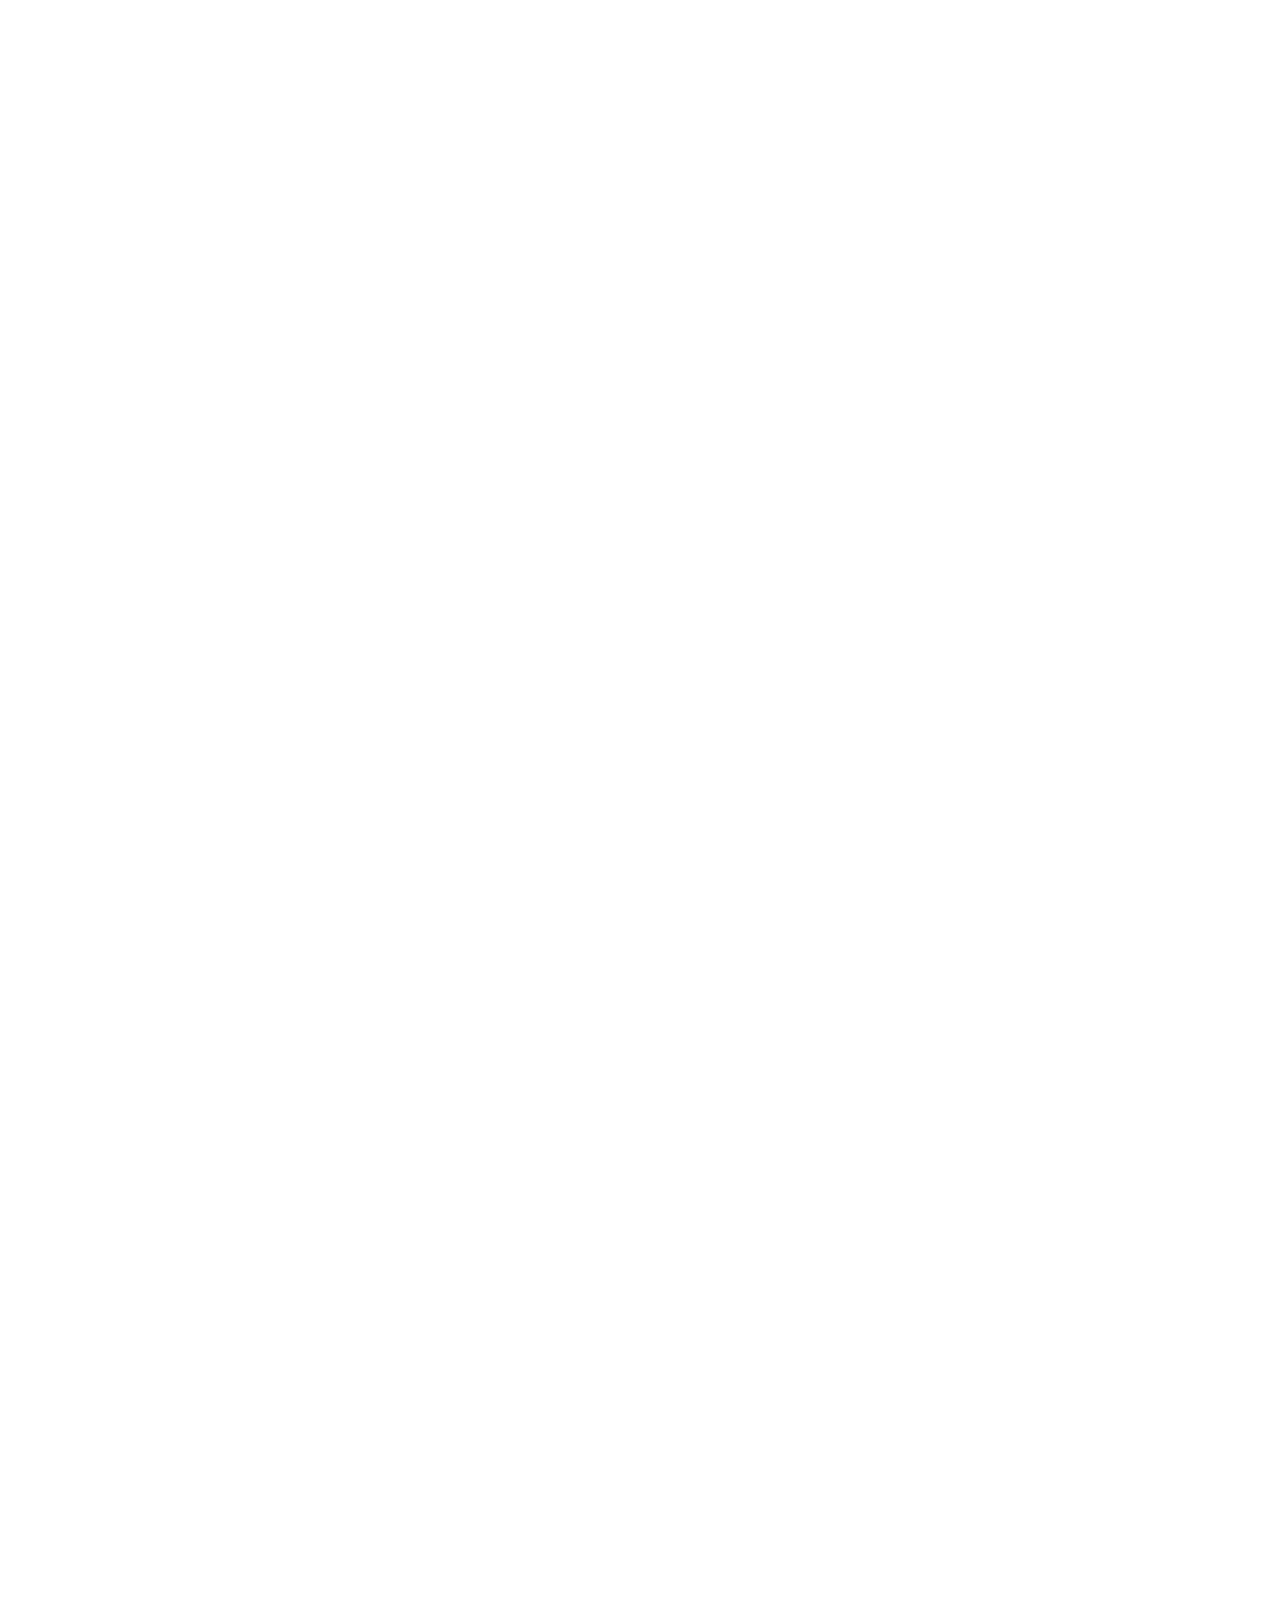
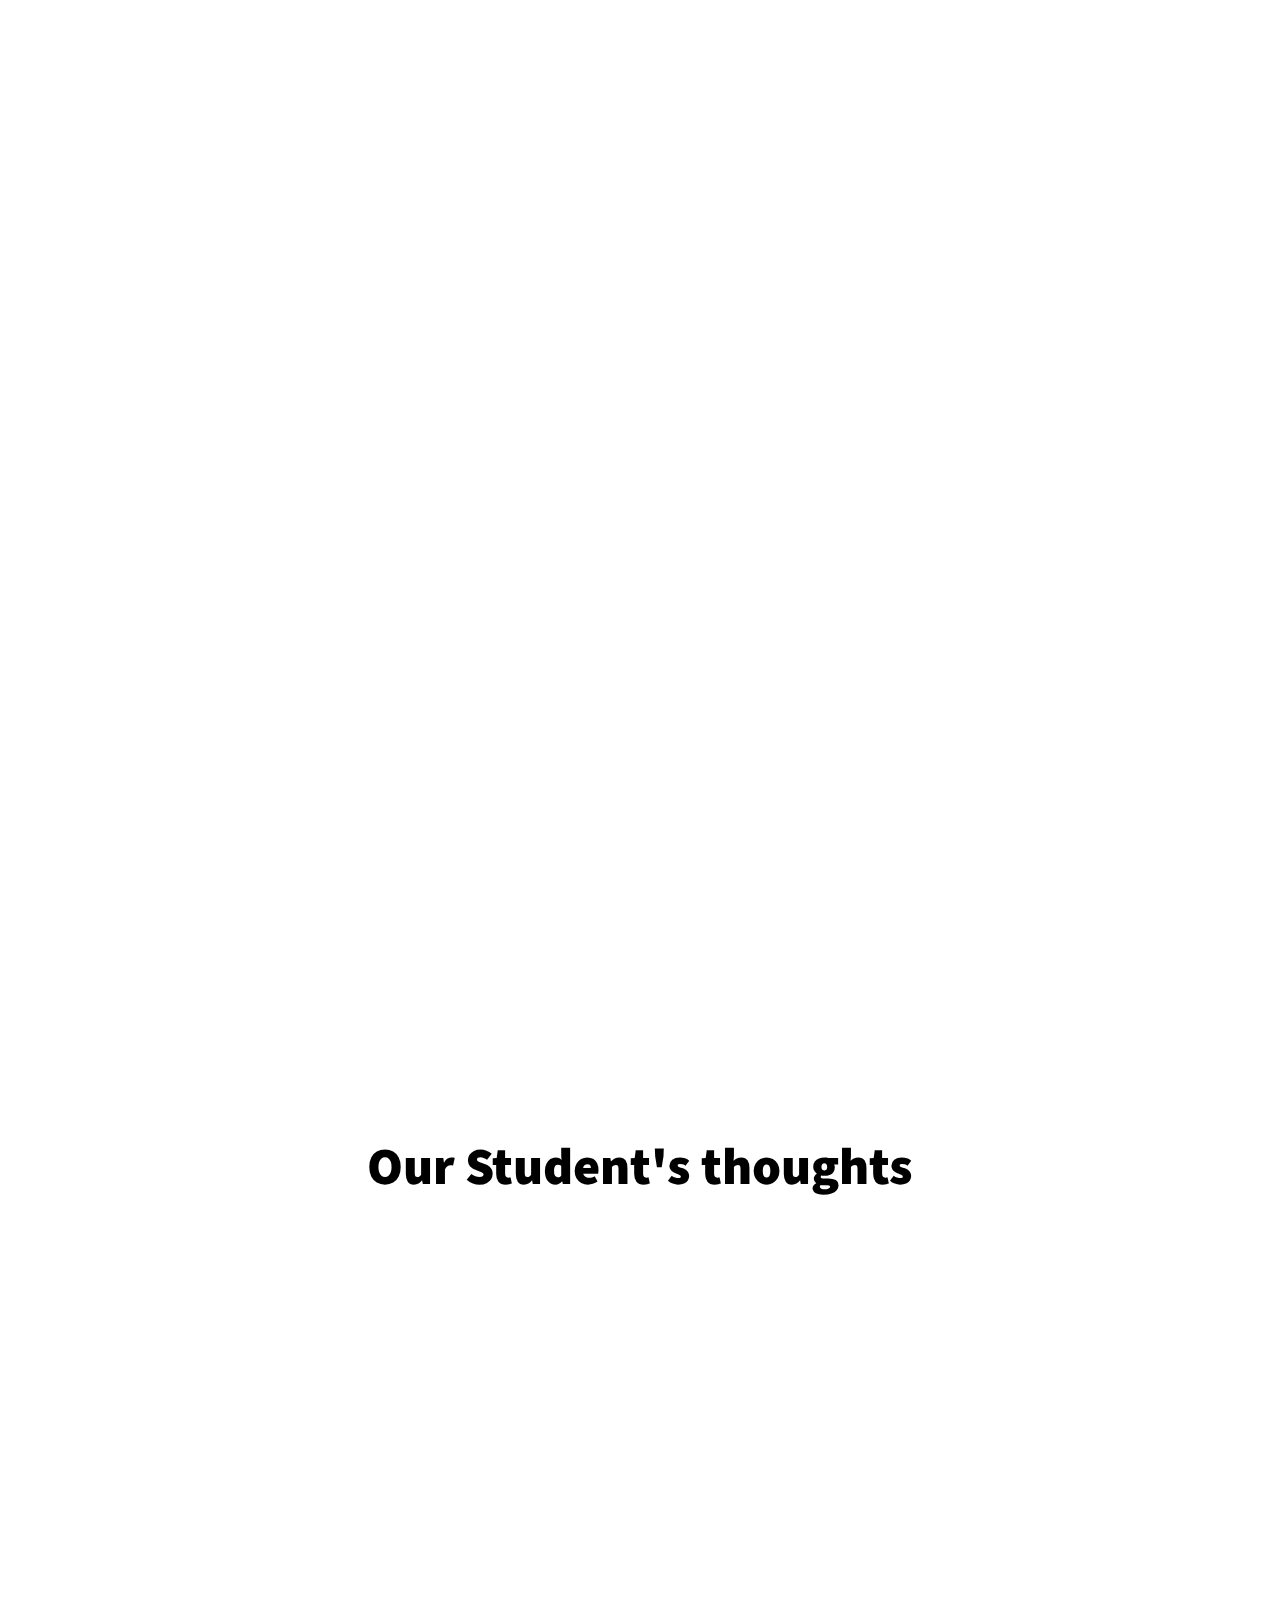
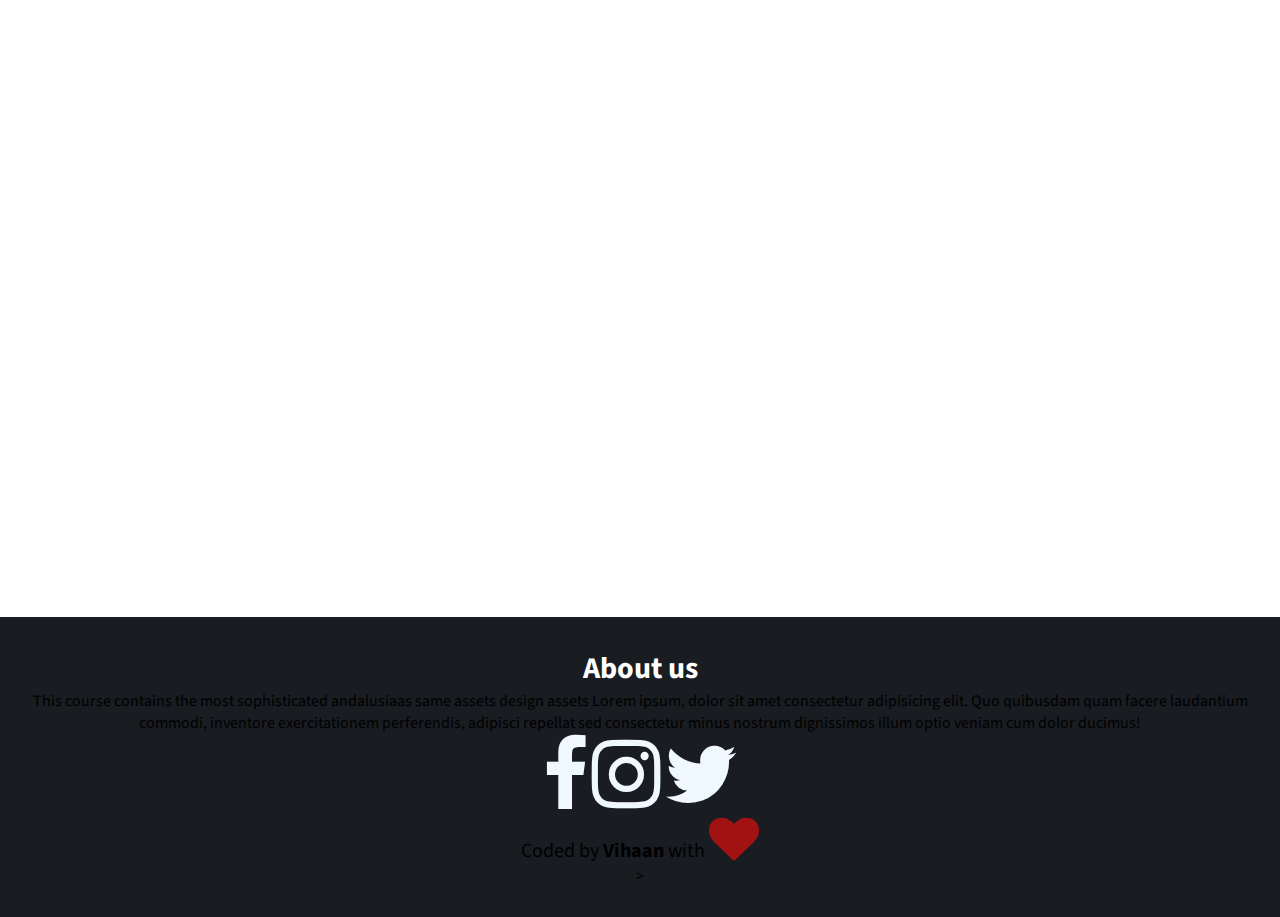
==== commit 9386a190: "Add files via upload" ====
--- a/index.html
+++ b/index.html
@@ -13,17 +13,19 @@
 <link rel="stylesheet" href="https://cdnjs.cloudflare.com/ajax/libs/owl-carousel/1.3.3/owl.carousel.min.css">
 <link rel="stylesheet" href="https://cdnjs.cloudflare.com/ajax/libs/owl-carousel/1.3.3/owl.theme.min.css">
 <link rel="stylesheet" href="path/to/font-awesome/css/font-awesome.min.css">
-
+<link href="https://unpkg.com/aos@2.3.1/dist/aos.css" rel="stylesheet">
+
+<link href="https://fonts.googleapis.com/css2?family=Source+Sans+Pro:wght@400;600&display=swap" rel="stylesheet">
 <title>Document</title>
     
 </head>
 <body>
-    <section class="header">
+    <!-- <section class="header">
 <nav>
     <a href="index.html"><img src="CPfireneon.png" alt="" width ="260px" height="auto"> </a>
     <div class="nav-links"> 
         <!-- <i class="fa fa-times" id ="icon"></i> -->
-        <ul class="dash-list">
+        <!-- <ul class="dash-list">
              <li><a href=" Course.html"> Course </a></li>
             <li><a href=" ">Projects </a></li>
             <li><a href="get.html">Get Access! </a></li>
@@ -33,7 +35,7 @@
         </ul>
     </div>    <!-- <i class="fa fa-bars" id ="icon"></i> -->
 
-</nav>
+<!-- </nav>
     </section>
 
     <div class="video">
@@ -46,19 +48,56 @@
 
 <h1> <a href="Video.html" style="text-decoration:none;margin-top:-150px"><b>Learn Coding RIGHT way </b> </a></h1> <br/><button style ="border-radius: 8px; background-color:yellow">Live Course </button> 
 </div>
-</div>
-
-
-
-
-
-
-
-
-
-
-
-
+</div> --> 
+<!-- old navbar ends -->
+
+
+<!-- new navbar starts -->
+
+<div class="wrapper">
+    <div class="nav">
+        <div class="logo">
+            <h4>CodingPanthers</h4>
+        </div>
+        <div class="links">
+            <a href="Course.html" class="mainlink">Courses</a>
+            <a href="#">Projects</a>
+            <a href="get.html">Get Access</a>
+            <a href="#">Contact us</a>
+        </div>
+    </div>
+
+    <!-- LANDING PAGE -->
+
+    <div class="landing";>
+        <div class="landingText" data-aos="fade-up" data-aos-duration="1000">
+            <h1 style="color: yellow;">CODE.<span style="color:#e0501b;font-size: 4vw"> TO DECODE.</span> </h1>
+            <h3 style="color:rgb(208, 233, 235)">Learn coding RIGHT way  specially designed for kids.</h3>
+            <div class="btn">
+                <a href="#course">Explore courses</a>
+            </div>
+        </div>
+        <div class="landingImage" data-aos="fade-down" data-aos-duration="2000" style="display: flex;">
+            <img src="https://roiscape.com/wp-content/uploads/2021/05/illus-webdesign-2.png" alt="">
+           
+        </div>
+    </div>
+
+
+
+
+
+
+</div>
+
+
+
+
+
+
+
+
+<!-- ..........courses......... -->
 <center><div style= "background-color:#191c21 ">  <h1 style="font-size:58px; color:white; font-weight:62px ;padding-top:40px"> <b>OUR COURSES</b></h1> <p style="font-size:22px;color:white; font: weight 23px;"> Click on the course to learn more</p>
 <div class="card-group" style =" padding:50px; font-size: 16px; ">
     
@@ -93,12 +132,67 @@
 
 
 
-<section class="choose-us">
+
+
+<!-- .............how we works........... -->
+<div class="infoSection" style ="margin-top:50px">
+  <div class="infoHeader" data-aos="fade-up" data-aos-duration="2000">
+      <h1> <b>How our program works</b><br> <span style="color:#e0501b">CP CLASSES FLOW </span> </h1>
+  </div>
+  <div class="infoCards">
+      <div class="card one" data-aos="fade-up" data-aos-duration="1000">
+          <img src="img/movie.png" class="cardoneImg" alt="" data-aos="fade-up" data-aos-duration="1100">
+          <div class="cardbgone"> </div>
+          <div class="cardContent">
+              <h2>60 min sessions</h2>
+              <p>Watch our personalized sessions with embedded assignments and projects.</p>
+              <a href="#">
+                  <div class="cardBtn">
+                      <img src="img/next.png" alt="" class="cardIcon">
+                  </div>
+              </a>
+          </div>
+      </div>
+      <div class="card two" data-aos="fade-up" data-aos-duration="1300">
+          <img src="img/learn.png" class="cardtwoImg" alt="" data-aos="fade-up" data-aos-duration="1200">
+          <div class="cardbgtwo"></div>
+          <div class="cardContent">
+              <h2>Learn a New Skill</h2>
+              <p> <b>Try a new language this Quarantine! PYTHON JAVASCRIPT </b></p>
+              <a href="#">
+                  <div class="cardBtn">
+                      <img src="img/next.png" alt="" class="cardIcon">
+                  </div>
+              </a>
+          </div>
+      </div>
+      <div class="card three" data-aos="fade-up" data-aos-duration="1600">
+          <img src="img/videocall.png" class="cardthreeImg" alt="" data-aos="fade-up" data-aos-duration="1300">
+          <div class="cardbgone"></div>
+          <div class="cardContent">
+              <h2>Video Call</h2>
+              <p>1:1 and  1:n live support classes 2</p>
+              <a href="#">
+                  <div class="cardBtn">
+                      <img src="img/next.png" alt="" class="cardIcon">
+                  </div>
+              </a>
+          </div>
+      </div>
+  </div>
+</div>
+
+
+
+<!-- .......choose us section....... -->
+
+
+<section class="choose-us" data-aos="fade-right" data-aos-duration="1000">
     <center><h1 style="font-size:62px;font-weight:112px;padding-top:20px"> <b> Why CHOOSE US! </b></h1> <p style="font-size:22px;color:dodgerblue;font-weight:22px;"> Our course target your 10X growth</p></center>
     <div class="container">
 
         <!-- Portfolio Item Heading -->
-        <h1 class="my-4"> CODING PANTHERS INSIGHT<br>
+        <h1 class="my-4" id="course"> CODING PANTHERS INSIGHT<br>
           <small> Design by developers</small>
         </h1>
       
@@ -123,15 +217,15 @@
       
         </div>
 
-        <div class="container" style="margin-top:210px;">
+        <div class="container" style="margin-top:210px;" ></div>
 
             <!-- Portfolio Item Heading -->
-            <h1 class="my-4"><b>RUNTIME TERROR</b><br>
+            <h1 class="my-4" data-aos="fade-right" data-aos-duration="2000"><b>RUNTIME TERROR</b><br>
               <small> Design for NEWBIE's</small>
             </h1>
           
             <!-- Portfolio Item Row -->
-            <div class="row">
+            <div class="row" style ="background-color: rgb(235, 244, 249);" data-aos="fade-up" data-aos-duration="1000">
           
               
           
@@ -161,14 +255,15 @@
             <div class="container" style="margin-top:210px;">
 
                 <!-- Portfolio Item Heading -->
-                <h1 class="my-4"> <b>THE DEBUGGER</b><br>
+                <h1 class="my-4" data-aos="fade-right" data-aos-duration="2000"> <b>THE DEBUGGER</b><br>
                   <small> Design for AMATEURS</small>
                 </h1>
               
-            <div class="row">
+            <div class="row" style ="background-color: rgb(249, 246, 235);"data-aos="fade-up" data-aos-duration="1000">
       
                 <div class="col-md-8">
-                  <img class="img-fluid" src="https://cdn.lynda.com/course/645067/645067-637081444918667146-16x9.jpg" alt="">
+                  <img class="img-fluid" src="https://cdn.lynda.com/course/645067/645067-637081444918667146-16x9.jpg" alt="" width="600"><br>
+               
                 </div>
             
                 <div class="col-md-4">
@@ -186,6 +281,42 @@
                 </div>
             
               </div>
+
+
+
+              <!-- ........third course....... -->
+              <div class="container" style="margin-top:210px;" ></div>
+
+              <!-- Portfolio Item Heading -->
+              <h1 class="my-4" data-aos="fade-right" data-aos-duration="2000"><b>ADVANCED PANTHERS</b><br>
+                <small> Design for Experienced coders</small>
+              </h1>
+            
+              <!-- Portfolio Item Row -->
+              <div class="row" style ="background-color: rgb(249, 235, 248);" data-aos="fade-up" data-aos-duration="1000">
+            
+                
+            
+                <div class="col-md-8">
+                  <h3 class="my-3"> <b>INSIGHT'S</b></h3>
+                  <p style="font-size:18px;">This course is designed for programmers whose been coding and wants to build their own projects.
+                      This course is backed up with new projects frameworks etc.
+                  </p>
+                  <h3 style="font-size:22px"> PREQUISITE: <b style="color:red">good knowledge of programming</b></h3>
+                  <h3 class="my-3">Course Modules</h3>
+                  <ul>
+                    <li>72 Personalised Notes</li>
+                    <li> 50+ Videos </li>
+                    <li> 5 Projects</li>
+                    
+                  </ul>
+                  <button type="button" class="btn btn-success">Get this course| 5$</button>
+                 </div>
+                <div class="col-md-4">
+                  <img class="img-fluid" src="https://cdn.dribbble.com/users/3281732/screenshots/6552930/ef066617-ce4e-45c9-ae22-1af21711119c.jpeg?compress=1&resize=400x300" alt="">
+                </div>
+              </div>
+  
 </section>
 
 
@@ -236,7 +367,7 @@
     <div class="row">
         <div class="col-md-12">
             <div class="main-timeline">
-                <div class="timeline">
+                <div class="timeline" data-aos="fade-left" data-aos-duration="1000">
                     <a href="#" class="timeline-content" style="text-decoration: none;">
                         <span class="timeline-year">2020</span>
                         <div class="timeline-icon">
@@ -254,7 +385,7 @@
                         <i class="fa fa-star-half-o"></i>
                     </a>
                 </div>
-                <div class="timeline">
+                <div class="timeline" data-aos="fade-right" data-aos-duration="2000">
                     <a href="#" class="timeline-content" style="text-decoration: none;">
                         <span class="timeline-year">2019</span>
                         <div class="timeline-icon">
@@ -271,7 +402,7 @@
                         <i class="fa fa-star-half-o"></i>
                     </a>
                 </div>
-                <div class="timeline">
+                <div class="timeline" data-aos="fade-left" data-aos-duration="3000">
                     <a href="#" class="timeline-content" style="text-decoration: none;">
                         <span class="timeline-year">2020</span>
                         <div class="timeline-icon">
@@ -289,7 +420,7 @@
                         <i class="fa fa-star-half-o"></i>
                     </a>
                 </div>
-                <div class="timeline">
+                <div class="timeline"data-aos="fade-right" data-aos-duration="4000">
                     <a href="#" class="timeline-content" style="text-decoration: none;">
                         <span class="timeline-year">2020</span>
                         <div class="timeline-icon">
@@ -332,6 +463,9 @@
 </div>
 <p style="font-size:20px"> Coded by <b> Vihaan</b>  with <i class="fa fa-heart" style="font-size:50px;color:rgb(161, 18, 18)"></i> </p>>
    </section>
- 
+   <script src="https://unpkg.com/aos@2.3.1/dist/aos.js"></script>
+   <script>
+           AOS.init();
+   </script>
 </body>
 </html>--- a/styles.css
+++ b/styles.css
@@ -1,14 +1,16 @@
  *{
      margin:0;
      padding:0;
-     font-family: 'Nunito', sans-serif;
-     text-decoration: none;
+     /* font-family: 'Nunito', sans-serif; */
+     font-family: 'Source Sans Pro',sans-serif;
+     text-decoration: none !important
+     
  }
-
+/* 
  .header{
    width: 100%;
    padding:0px;
-   background-color:rgb(27, 20, 20);
+   background-color:rgb(31, 25, 25);
     
     
  }
@@ -52,7 +54,7 @@
     width:100%;
 }
 /* Set the size of the div element that contains the map */
-.text-box{
+/* .text-box{
     position:absolute;
     top:50%;
     width: 100%;
@@ -89,13 +91,13 @@
     border: 1px solid red;
     transition:0.5s;
     
-}
+} */
 /* nav .fa{
     visibility:hidden;
     padding:0;
     margin:0;
 } */
-.nav-links ul li a{
+/* .nav-links ul li a{
     text-decoration: none;
 }
 .dash-list li{
@@ -108,7 +110,7 @@
 @media(max-width:700px){
 .text-box h1{
     font-size:30px;
-}
+} */ */
 /* .nav-links{
     position:absolute;
     background: #f44336;
@@ -125,7 +127,7 @@
    
     
 } */
-}
+
 
 /* nav .fa{
     display: block;
@@ -187,6 +189,168 @@
 flex-direction: column;
     }
 }
+
+
+
+
+
+/* ......new header..and nav */
+
+
+
+.wrapper{
+    background-image:url("./img/banner.jpg");
+    background-blend-mode:lighten;
+    background-attachment: fixed;
+    background-repeat: no-repeat;
+position: relative;
+ 
+}
+.wrapper::before{
+    content:"";
+    position:absolute;
+    top:0px;
+    right:0px;
+    bottom: 0px;
+    left:0px;
+    background-color: rgba(0,0,0,0.8);
+}
+
+
+
+.course_wrapper{
+    background-image:url("https://i.pinimg.com/originals/dd/50/b6/dd50b6932dfd6ff35c020c63f7e1213f.gif");
+    background-blend-mode:lighten;
+    background-attachment: fixed;
+    background-repeat: no-repeat;
+position: relative;
+background-size: 50vw;
+background-color: rgba(0,0,0,0.98);
+
+}
+
+.course_wrapper::before{
+    content:"";
+    position:absolute;
+    top:0px;
+    right:0px;
+    bottom: 0px;
+    left:0px;
+    background-color: rgba(0,0,0,0.2);
+}
+
+.course_landing{
+  
+        display: flex;
+        flex-direction: row;
+        justify-content: space-between;
+        align-items: center;
+        padding: 5vw 10vw 0 10vw;
+        height: 60vh;
+        opacity: 1;
+    
+    
+}
+
+
+
+
+
+.nav{
+    position: fixed;
+    z-index: 1000;
+    top: 0;
+    right: 0;
+    left: 0;
+    height: 80px;
+    display: flex;
+    flex-direction: row;
+    justify-content: space-between;
+    align-items: center;
+    padding: 0 25px 0 25px;
+    background-color: rgb(200, 177, 240);
+    box-shadow: 0 19px 38px rgba(0,0,0,0.10);
+    border-bottom-left-radius: 10px;
+    border-bottom-right-radius: 10px;
+}
+
+.nav .links a{
+    margin-right: 25px;
+    font-size: 16px;
+    font-weight: 600;
+    color: #000;
+    display: inline-block;
+}
+.nav .links a::after{
+    content:'';     
+    width:0%;
+    height:2px;
+    background:#222dbe;
+  display: block;
+    margin:auto;
+    transition:0.5s;
+    text-decoration: none;
+}
+
+.nav .links a:hover::after{
+    width:100%;
+}
+
+.nav .links .mainlink{
+    color: #e0501b;
+}
+
+.nav h4{
+    font-size: 22px;
+    font-weight: bold;
+    margin-left: 25px;
+}
+
+/* LANDING CSS */
+
+.landing{
+    display: flex;
+    flex-direction: row;
+    justify-content: space-between;
+    align-items: center;
+    padding: 0 10vw 0 10vw;
+    height: 100vh;
+    opacity: 1;
+}
+
+.landingText h1{
+    font-size: 6vw;
+    margin: 0 !important;
+}
+
+.landingText h3{
+    margin: 6px !important;
+    font-size: 20px;
+  
+    line-height: 30px;
+}
+
+.landingText .btn{
+    width: 120px;
+    margin-top: 30px;
+    padding: 11px 20px 11px 20px;
+    background-color: #2f8be0;
+    border-radius: 45px;
+    text-align: center
+}
+
+.landingText .btn a{
+    font-size: 1.2vw;
+    color: #fff;
+}
+
+.landingImage img{
+    width: 42vw;
+}
+
+
+
+
 
 
 
@@ -447,3 +611,256 @@
     background:transparent;
     background:linear-gradient(white,rgb(244, 229, 229,0.8),whitesmoke)
 }
+
+
+
+/* ......how we works...... */
+
+.infoSection{
+    height: 600px;
+    background-attachment: fixed;
+    background-image: url("https://p.kindpng.com/picc/s/334-3346896_transparent-cloud-background-png-transparent-background-cloud-effect.png");
+    background-size: 100%;
+}
+
+.grade_infoSection{
+    height:36vw;
+    background-attachment: fixed;
+    background-image: url("https://p.kindpng.com/picc/s/334-3346896_transparent-cloud-background-png-transparent-background-cloud-effect.png");
+    background-size: 100%;
+}
+
+.infoHeader{
+    text-align: center;
+    margin-bottom: 40px;
+}
+
+.infoCards{
+    display: flex;
+    flex-direction: row;
+    justify-content: space-around;
+    align-items: center;
+    padding: 40px 0 40px 0;
+}
+.grade_infoCards{
+    display: flex;
+    flex-direction: row;
+    justify-content: space-around;
+    align-items: center;
+    padding: 30px 0 30px 0;
+}
+
+.infoCards .card{
+    position: relative;
+    height: 360px;
+    width: 350px;
+    background: #fff;
+    box-shadow: 0 10px 22px rgba(0,0,0,0.09), 0 10px 10px rgba(0,0,0,0.09)
+}
+.grade_infoCards .card{
+    position: relative;
+    height: 260px;
+    width: 250px;
+    background: #fff;
+    box-shadow: 0 10px 22px rgba(0,0,0,0.09), 0 10px 10px rgba(0,0,0,0.09)
+}
+
+
+.infoCards .one .cardoneImg{
+    width: 180px;
+    position: absolute;
+    top: -50px;
+    right: -50px;
+}
+.infoCards .two .cardtwoImg{
+    width: 158px;
+    position: absolute;
+    top: -50px;
+    right: -50px;
+}
+.infoCards .three .cardthreeImg{
+    width: 200px;
+    position: absolute;
+    top: -50px;
+    right: -50px;
+}
+
+.cardbgone{
+    height: 150px;
+    background-color: #ffce63;
+}
+.cardbgtwo{
+    height: 150px;
+    background-color: #a1cdff;
+}
+
+.cardContent{
+    padding: 0 20px;
+}
+
+.cardContent h2{
+    font-weight: 600;
+}
+
+.cardContent p{
+    line-height: 30px;
+    opacity: 0.6
+}
+
+
+.cardContent .cardBtn{
+    position: absolute;
+    right: 20px;
+    padding: 10px;
+    background-color: #ededed;
+    width: 25px;
+    height: 20px;
+    border-radius: 6px;
+    display: flex;
+    justify-content: center;
+    align-items: center;
+    transition: all ease-in-out 0.2s;
+}
+
+.cardContent .cardBtn:hover{
+  background-color: #2f8be0;
+}
+
+.cardContent .cardBtn .cardIcon{
+    position: relative;
+    top:0px;
+    left:0px;
+    width: 16px;
+}
+
+/* ........notes... */
+
+
+
+ul.notes li {
+  margin: 10px 40px 50px 0px;
+  float: left;
+}
+
+ul.notes li, ul.tag-list li {
+  list-style: none;
+}
+
+ul.notes li div small {
+  position: absolute;
+  top: 5px;
+  right: 5px;
+  font-size: 10px;
+}
+
+div.rotate-1 {
+  -webkit-transform: rotate(-6deg);
+  -o-transform: rotate(-6deg);
+  -moz-transform: rotate(-6deg);
+}
+
+div.rotate-2 {
+  -o-transform: rotate(4deg);
+  -webkit-transform: rotate(4deg);
+  -moz-transform: rotate(4deg);
+  position: relative;
+  top: 5px;
+}
+
+.lazur-bg {
+  background-color: #23c6c8;
+  color: #ffffff;
+}
+
+.orange-bg {
+  background-color: #ec919a;
+  color: #ffffff;
+}
+
+.navy-bg {
+  background-color: #1ab394;
+  color: #ffffff;
+}
+
+.yellow-bg {
+  background-color: #f8ac59;
+  color: #ffffff;
+}
+
+ul.notes li div {
+  text-decoration: none;
+  color: #000;
+  display: block;
+  height: 210px;
+  width: 210px;
+  padding: 1em;
+  -moz-box-shadow: 5px 5px 7px #212121;
+  -webkit-box-shadow: 5px 5px 7px rgba(33, 33, 33, 0.7);
+  box-shadow: 5px 5px 7px rgba(33, 33, 33, 0.7);
+  -moz-transition: -moz-transform 0.15s linear;
+  -o-transition: -o-transform 0.15s linear;
+  -webkit-transition: -webkit-transform 0.15s linear;
+}
+
+/* .....quotes.... */
+.container1 {
+    max-width: 800px;
+    margin:40px auto;
+    box-shadow:3px 3px 4px black
+  }
+  
+  .text-center1 {
+    text-align: center;
+  }
+  
+  .quote-card {
+    background: rgb(170, 222, 235);
+    color: #222222;
+    padding: 20px;
+    padding-left: 50px;
+    box-sizing: border-box;
+    box-shadow: 0 2px 4px rgba(34, 34, 34, 0.12);
+    position: relative;
+    overflow: hidden;
+    min-height: 120px;
+  }
+  .quote-card p {
+    font-size: 22px;
+    line-height: 1.5;
+    margin: 0;
+    max-width: 80%;
+  }
+  .quote-card cite {
+    font-size: 16px;
+    margin-top: 10px;
+    display: block;
+    font-weight: 200;
+    opacity: 0.8;
+  }
+  .quote-card:before {
+    font-family: Georgia, serif;
+    content: "“";
+    position: absolute;
+    top: 10px;
+    left: 10px;
+    font-size: 5em;
+    color: rgba(238, 238, 238, 0.8);
+    font-weight: normal;
+  }
+  .quote-card:after {
+    font-family: Georgia, serif;
+    content: "”";
+    position: absolute;
+    bottom: -110px;
+    line-height: 100px;
+    right: -32px;
+    font-size: 25em;
+    color: rgba(238, 238, 238, 0.8);
+    font-weight: normal;
+  }
+  @media (max-width: 640px) {
+    .quote-card:after {
+      font-size: 22em;
+      right: -25px;
+    }
+  }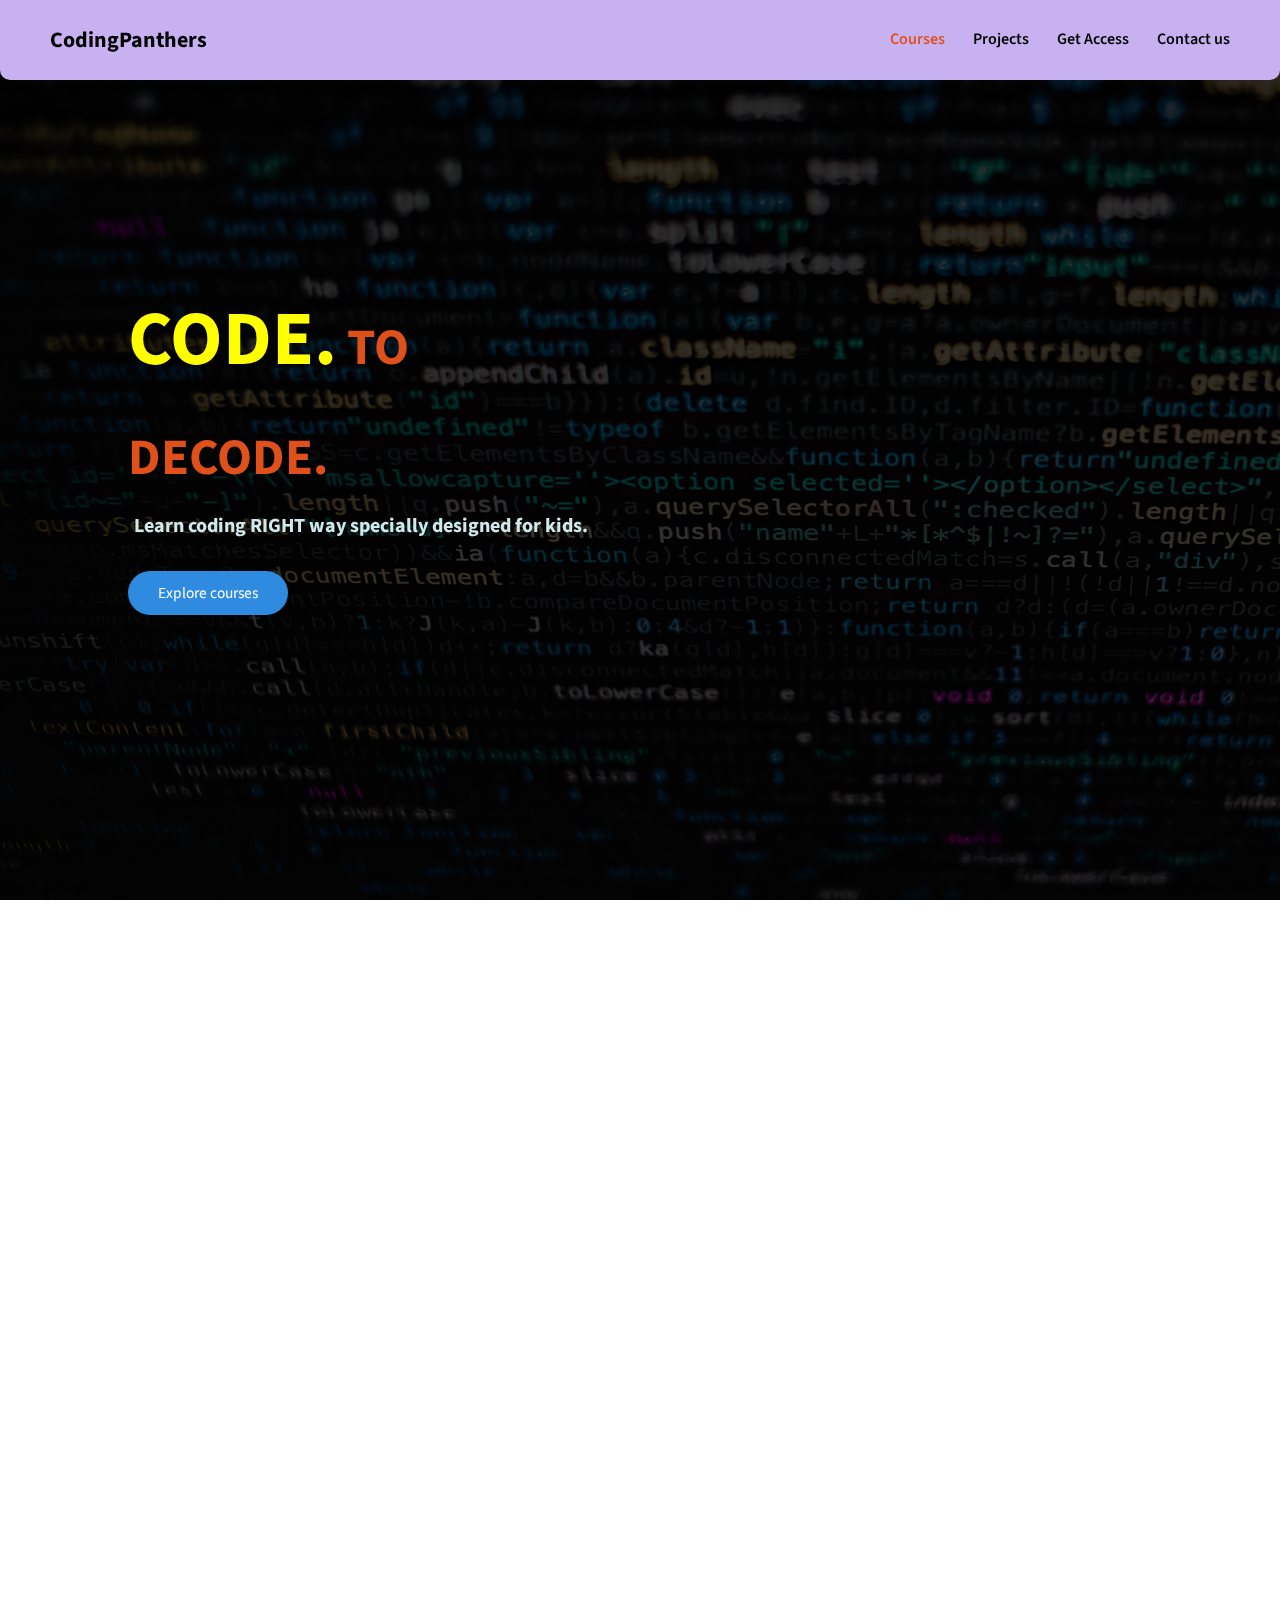
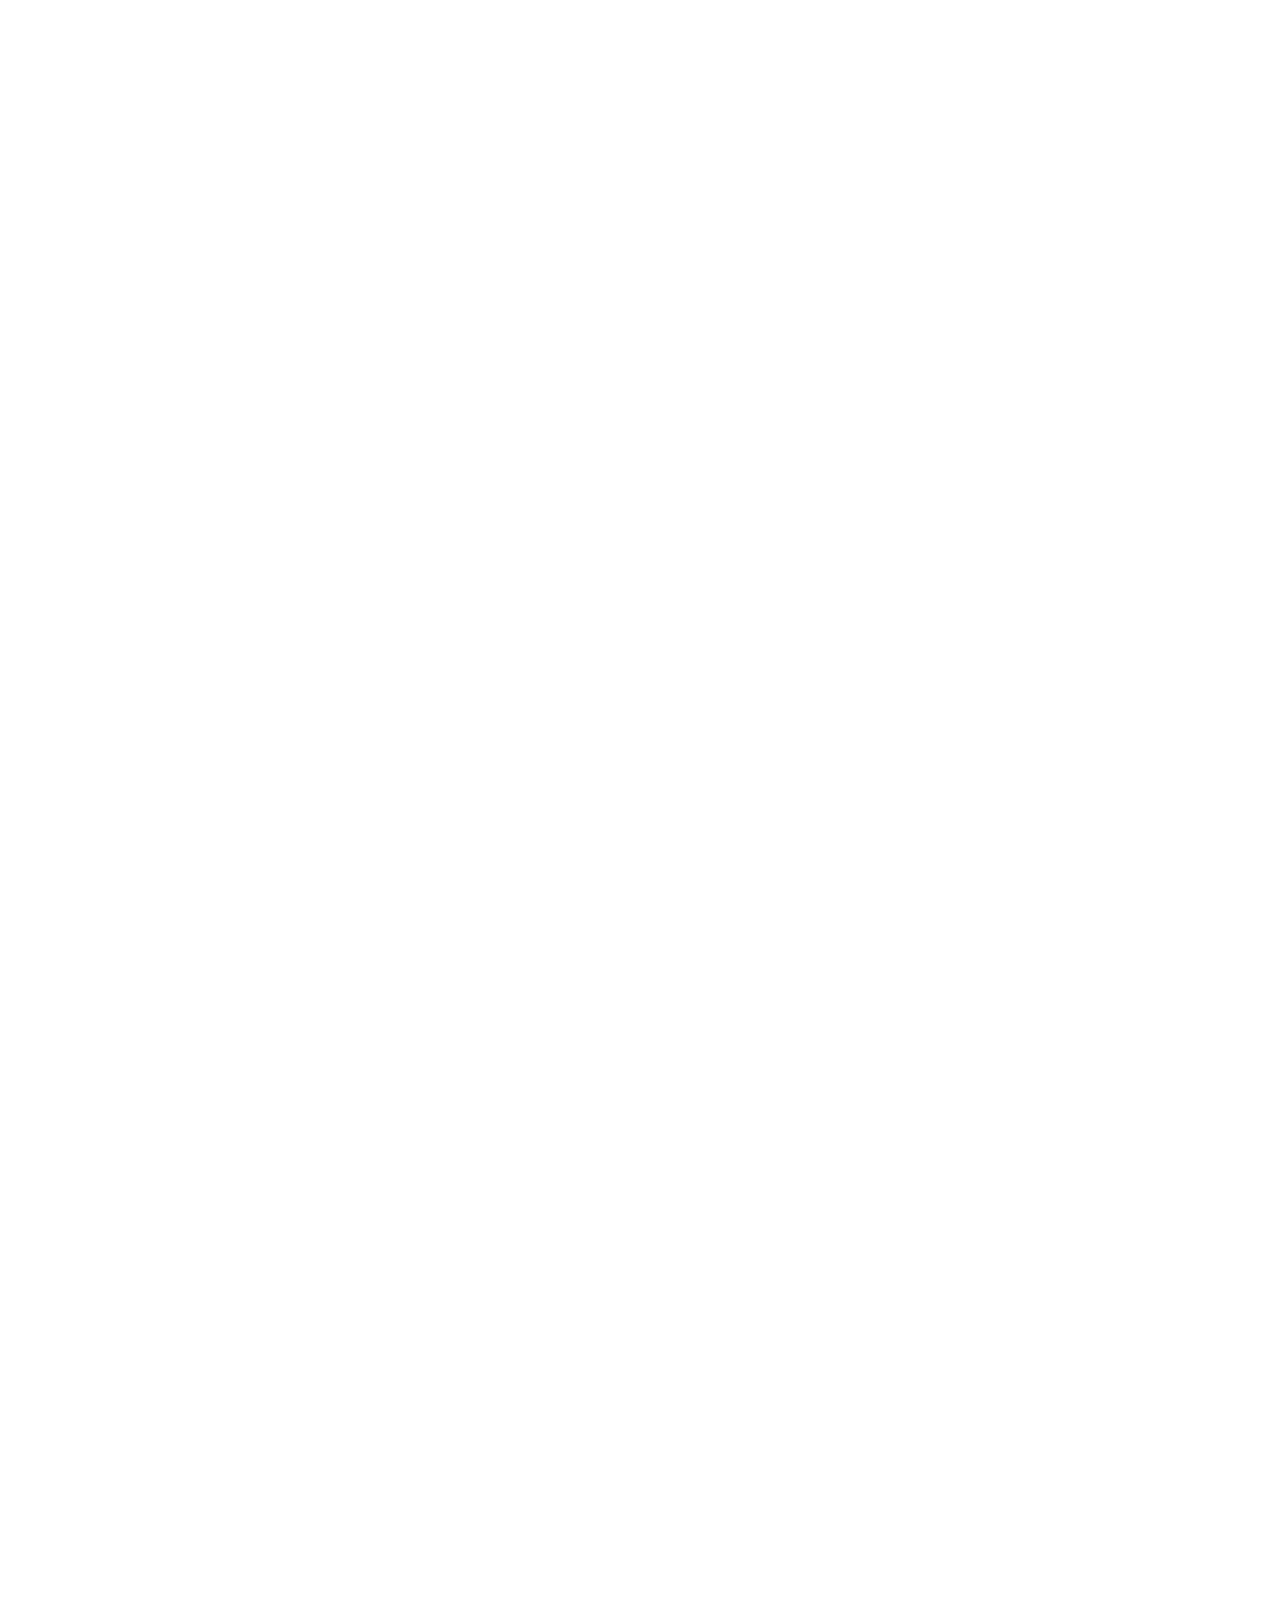
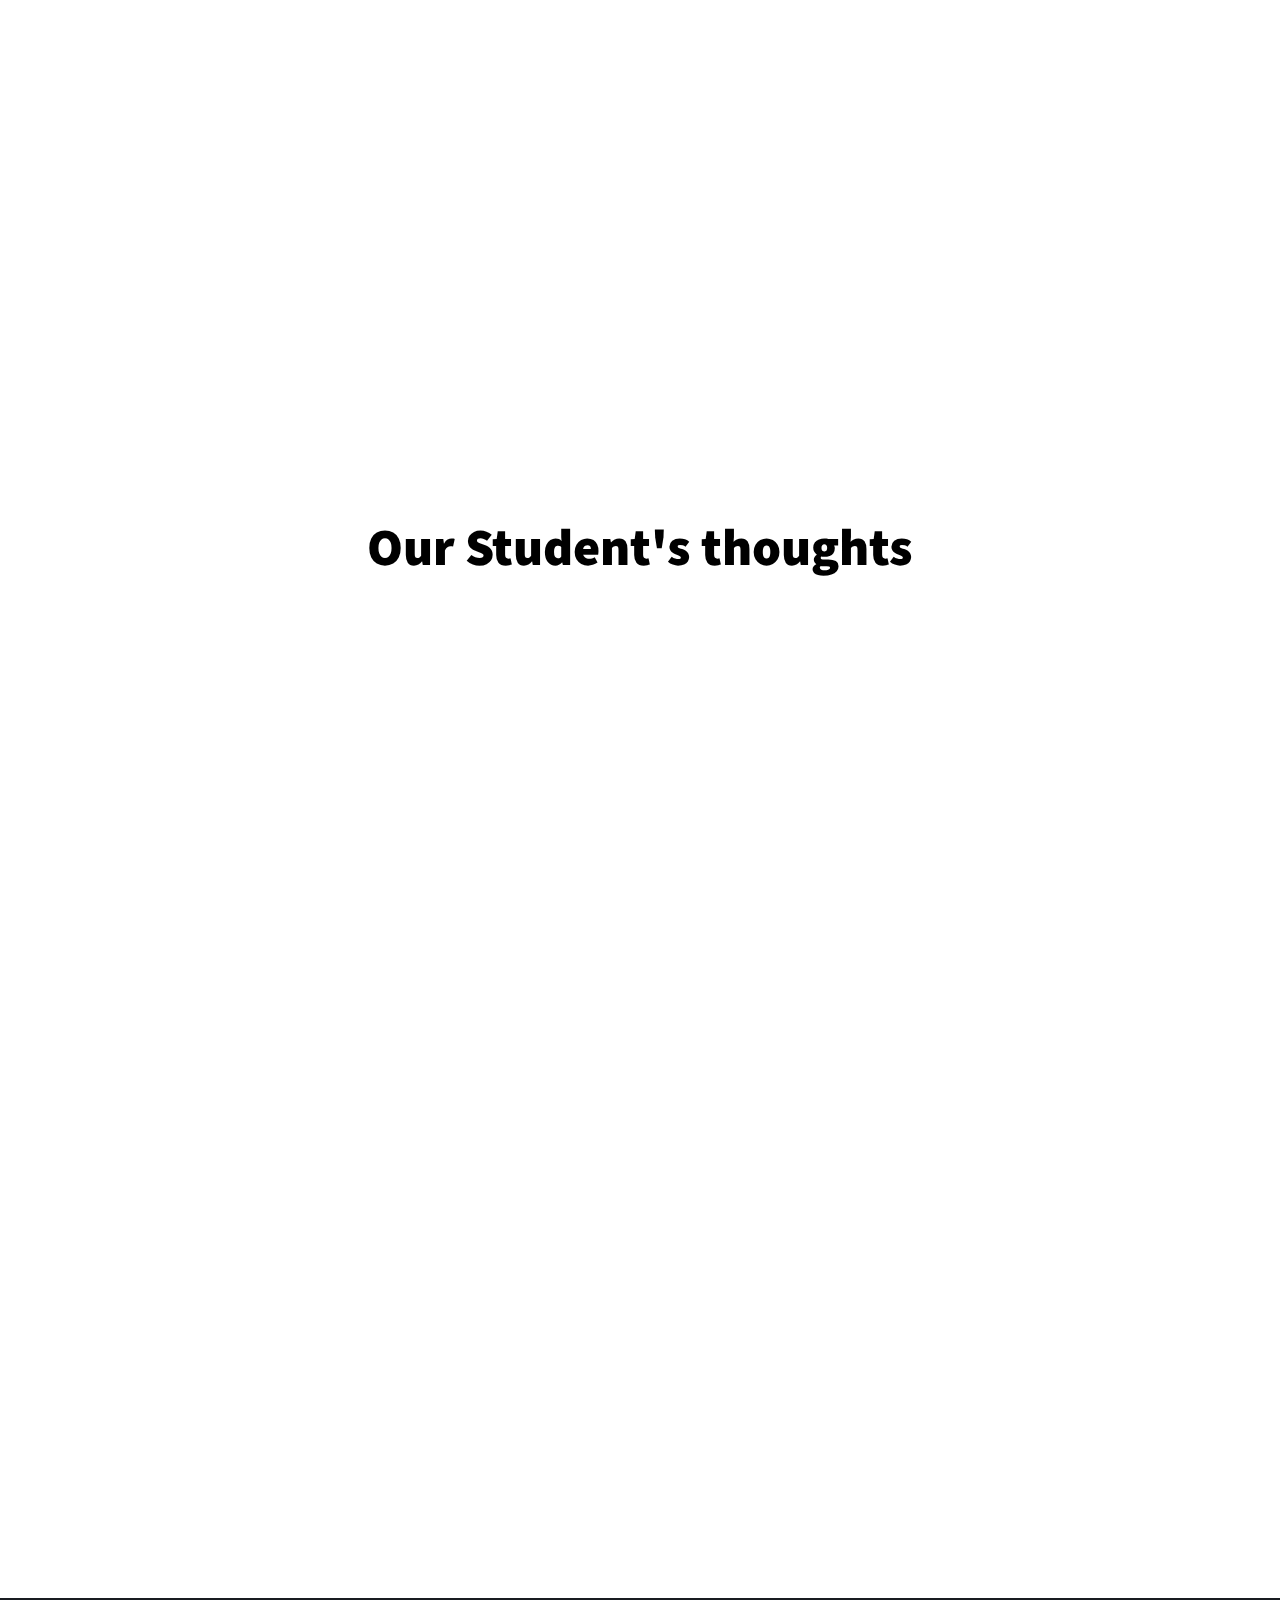
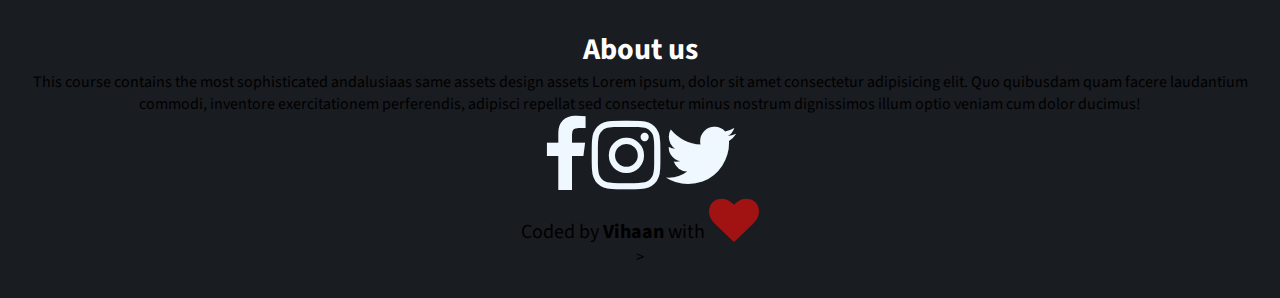
==== commit 867ebc5f: "Add files via upload" ====
--- a/index.html
+++ b/index.html
@@ -98,7 +98,7 @@
 
 
 <!-- ..........courses......... -->
-<center><div style= "background-color:#191c21 ">  <h1 style="font-size:58px; color:white; font-weight:62px ;padding-top:40px"> <b>OUR COURSES</b></h1> <p style="font-size:22px;color:white; font: weight 23px;"> Click on the course to learn more</p>
+<!-- <center><div style= "background-color:#191c21 ">  <h1 style="font-size:58px; color:white; font-weight:62px ;padding-top:40px"> <b>OUR COURSES</b></h1> <p style="font-size:22px;color:white; font: weight 23px;"> Click on the course to learn more</p>
 <div class="card-group" style =" padding:50px; font-size: 16px; ">
     
     <div class="card" style="padding: 15px 0; margin:10px;">
@@ -127,7 +127,7 @@
       </div>
     </div>
 </div>
-</div></center>
+</div></center> -->
 
 
 
@@ -188,7 +188,7 @@
 
 
 <section class="choose-us" data-aos="fade-right" data-aos-duration="1000">
-    <center><h1 style="font-size:62px;font-weight:112px;padding-top:20px"> <b> Why CHOOSE US! </b></h1> <p style="font-size:22px;color:dodgerblue;font-weight:22px;"> Our course target your 10X growth</p></center>
+    <center><h1 style="font-size:62px;font-weight:112px;padding-top:20px"> <b> OUR COURSES </b></h1> <p style="font-size:22px;color:dodgerblue;font-weight:22px;"> Our course target your 10X growth</p></center>
     <div class="container">
 
         <!-- Portfolio Item Heading -->
--- a/styles.css
+++ b/styles.css
@@ -357,7 +357,7 @@
 
 
 .footer{
-    width:100%;
+    width:100% !important;
     text-align:center;
     padding:30px 0;
 }
@@ -823,6 +823,7 @@
     position: relative;
     overflow: hidden;
     min-height: 120px;
+    border-radius: 8px;
   }
   .quote-card p {
     font-size: 22px;
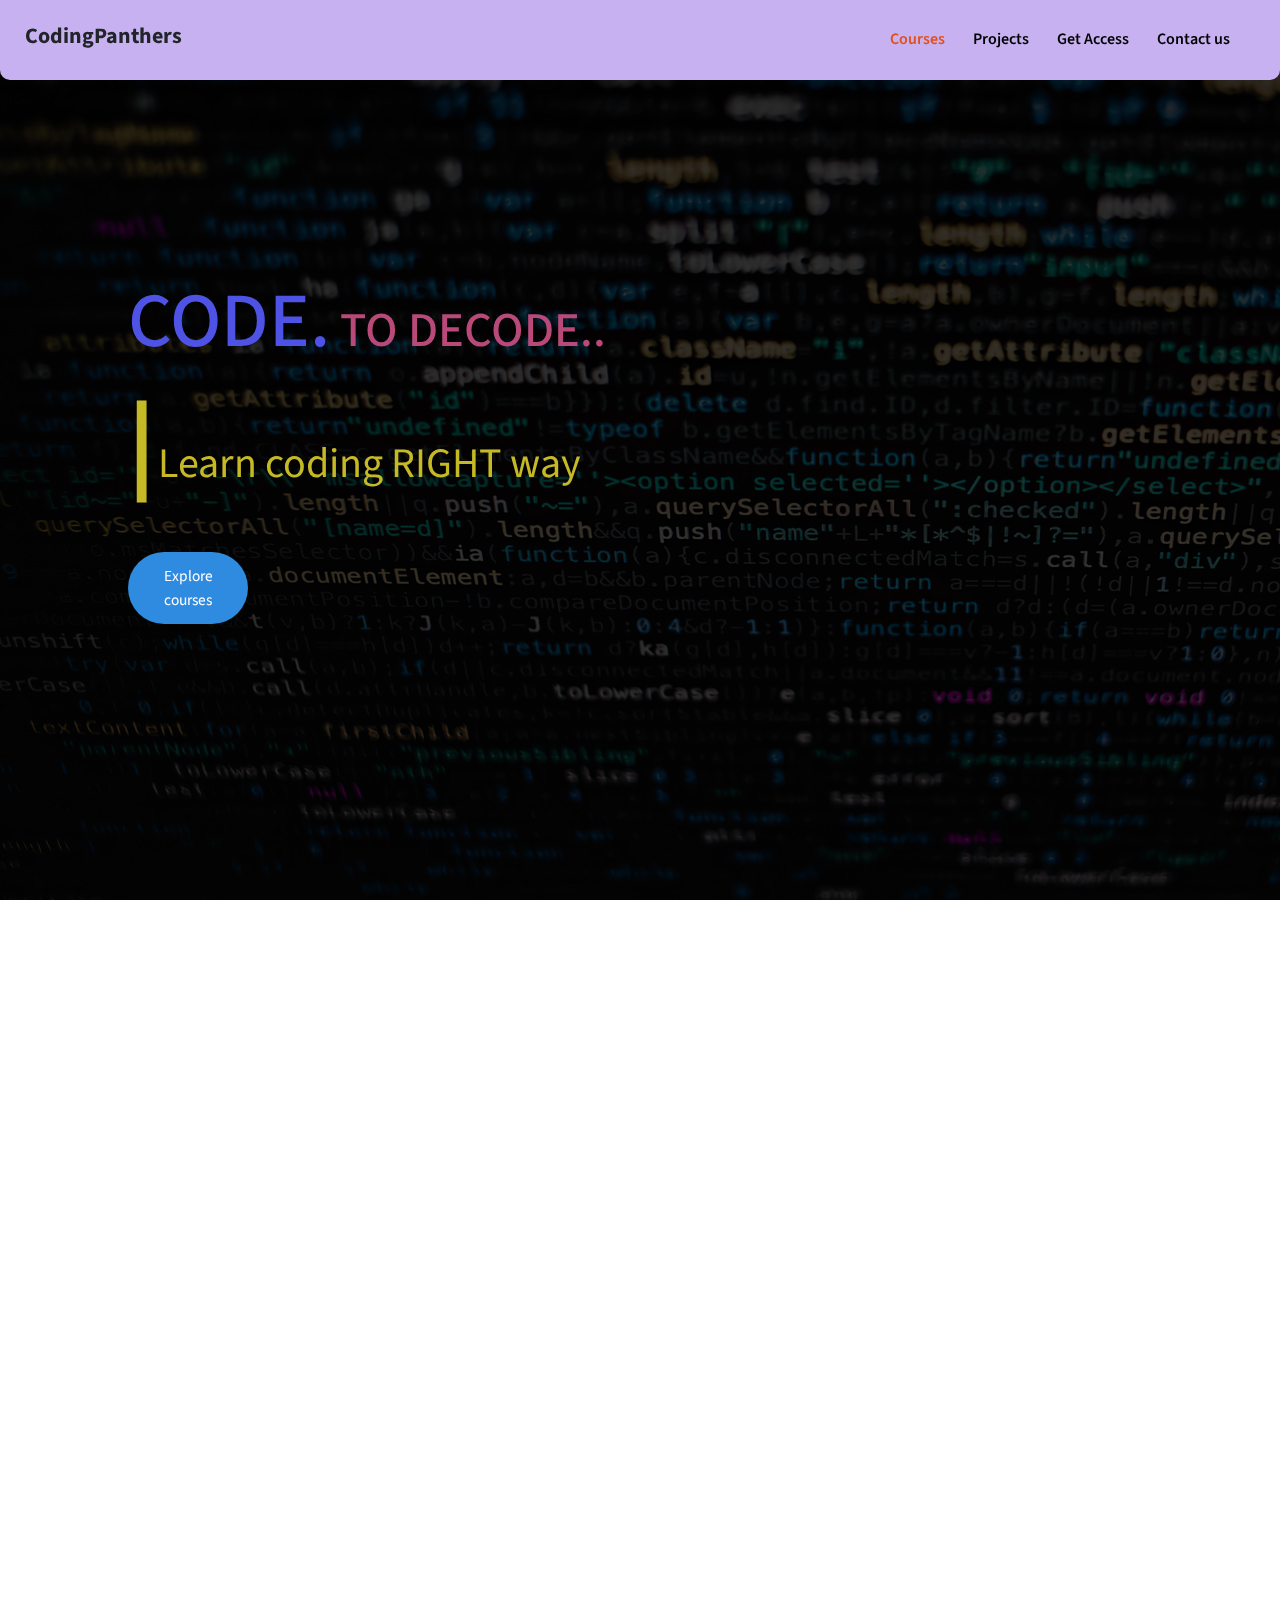
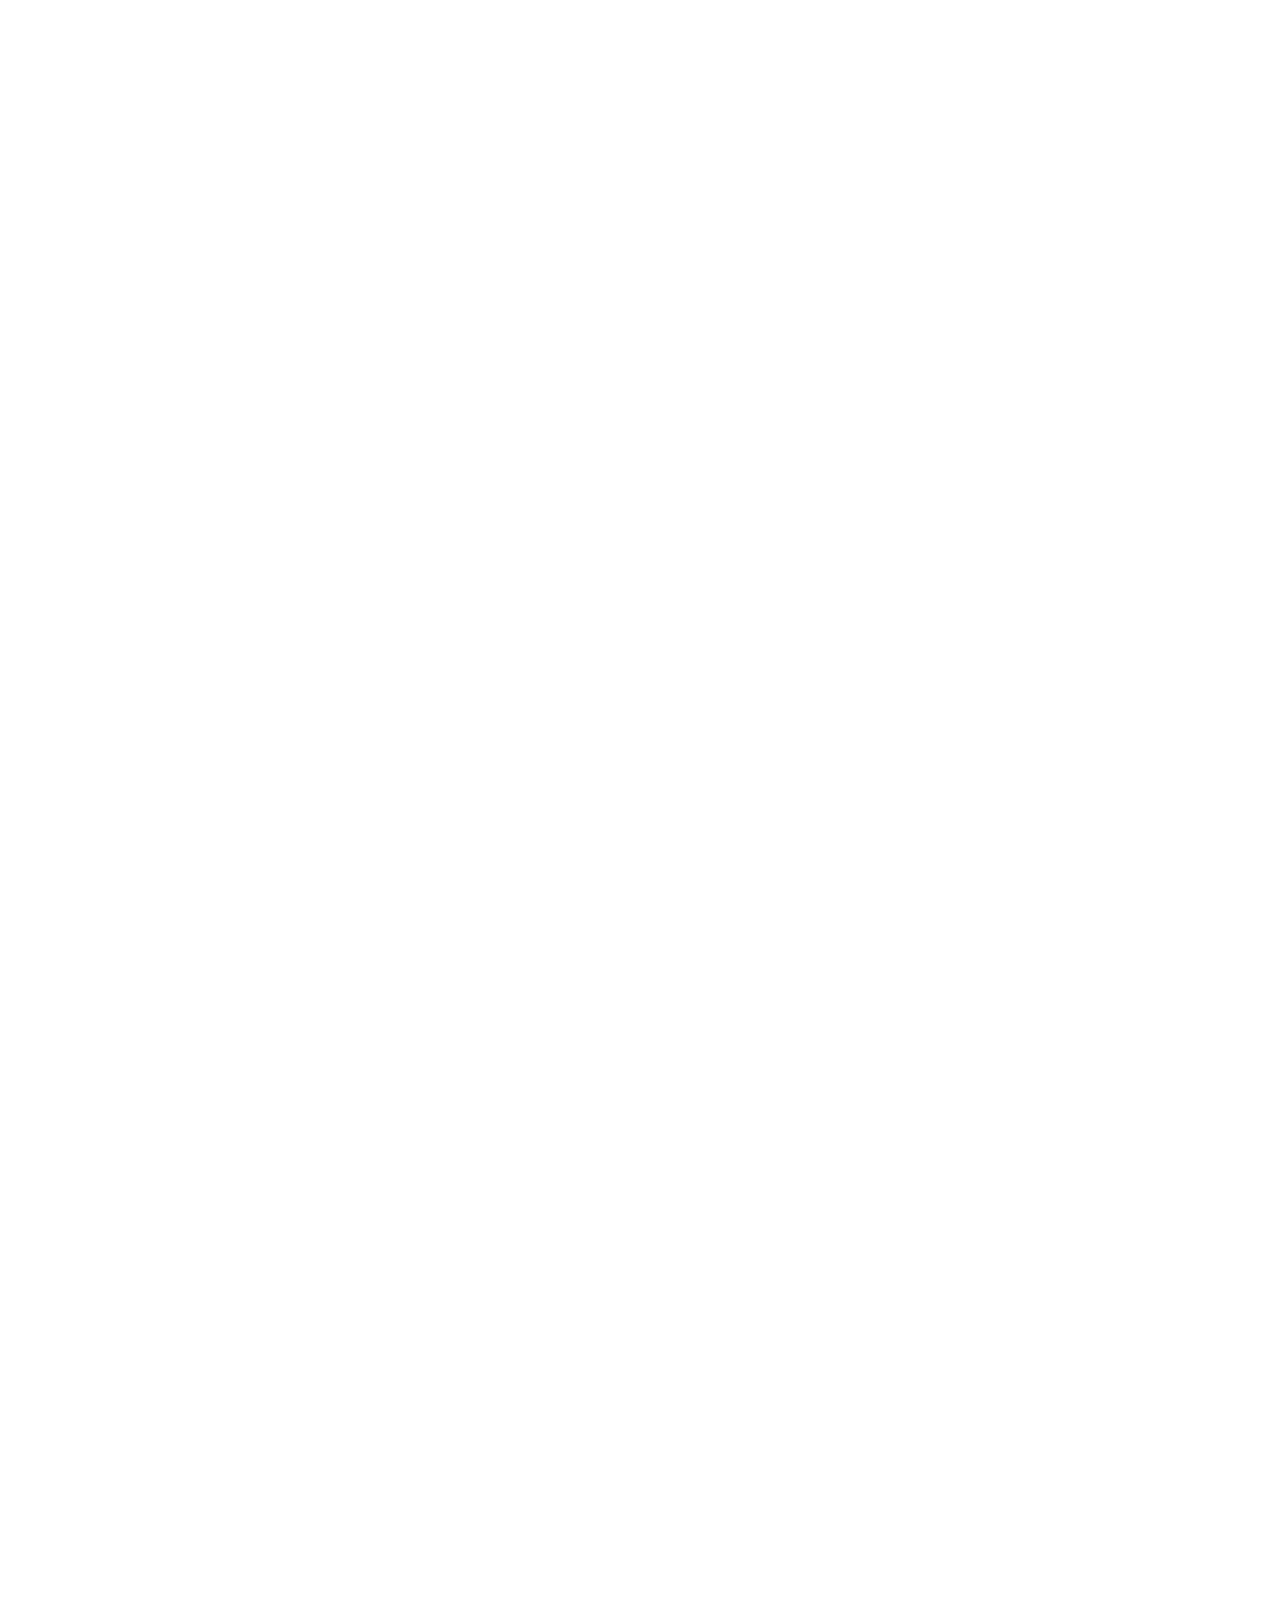
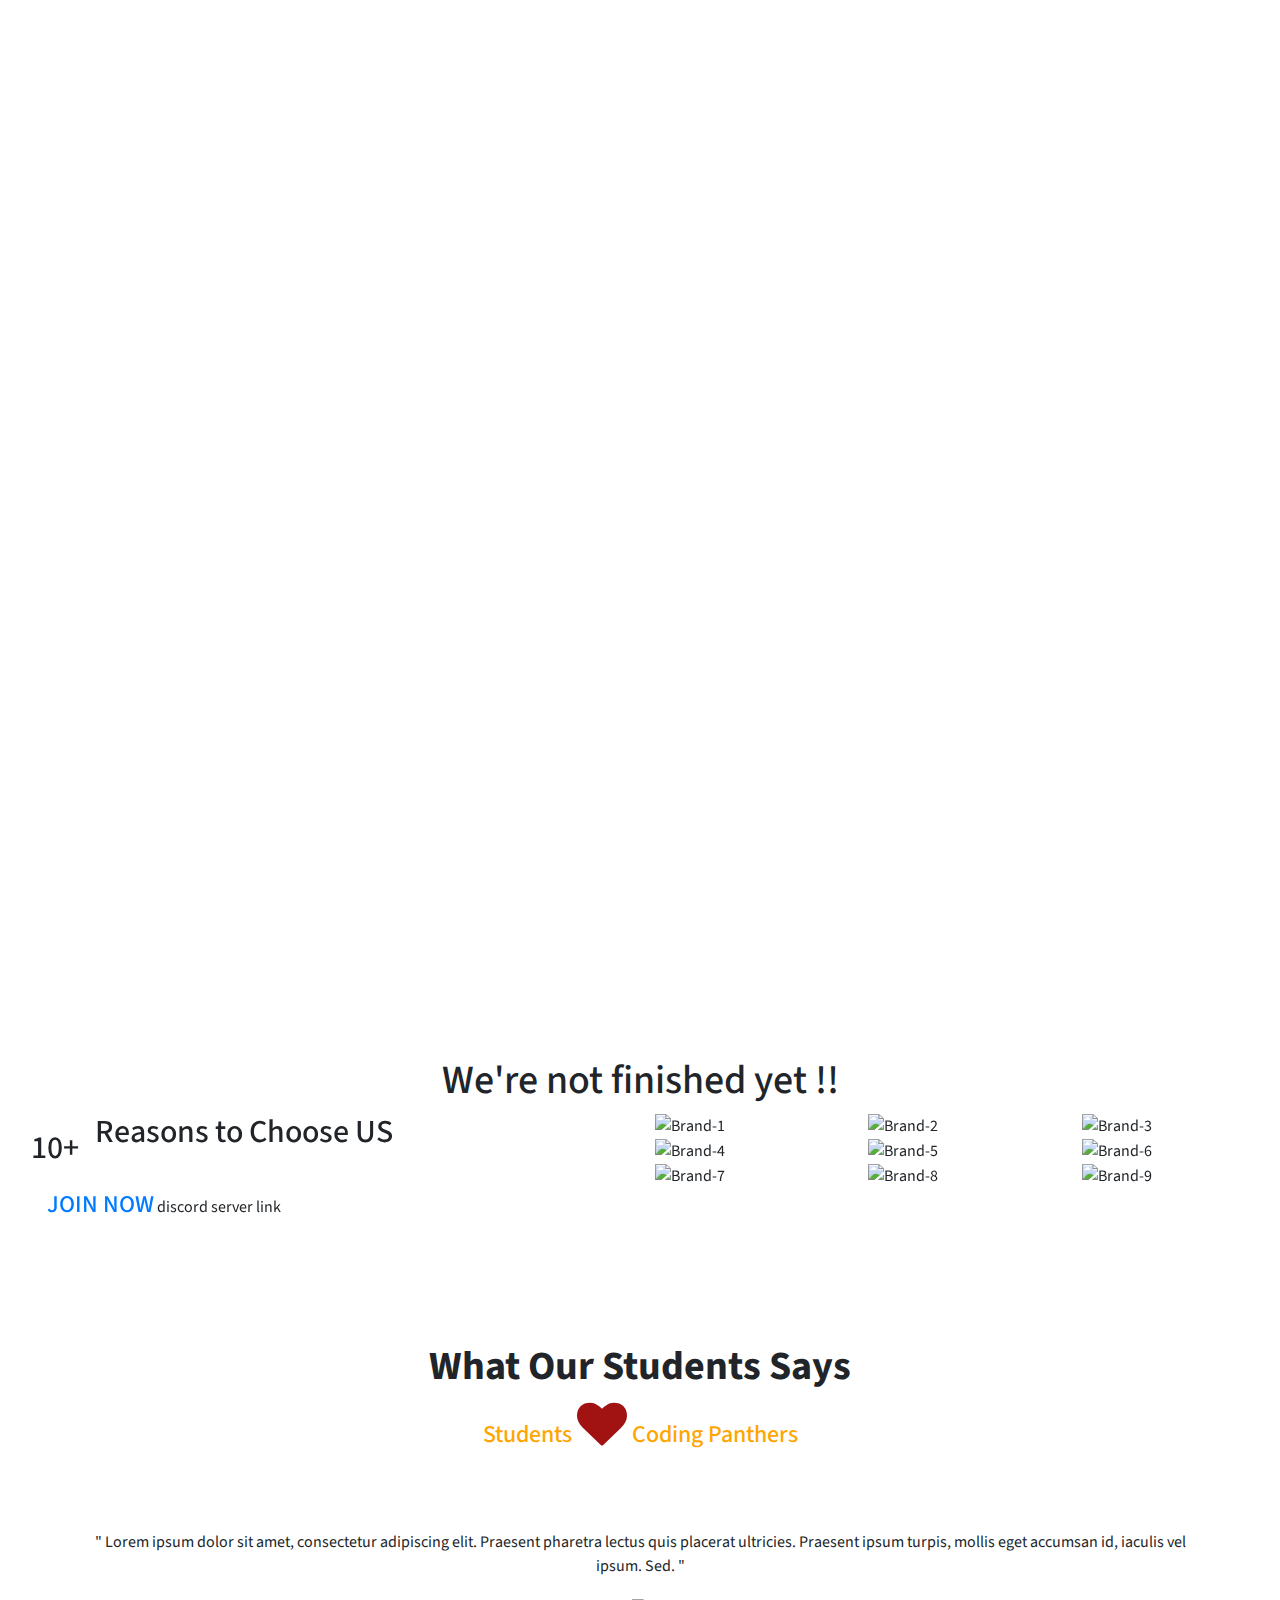
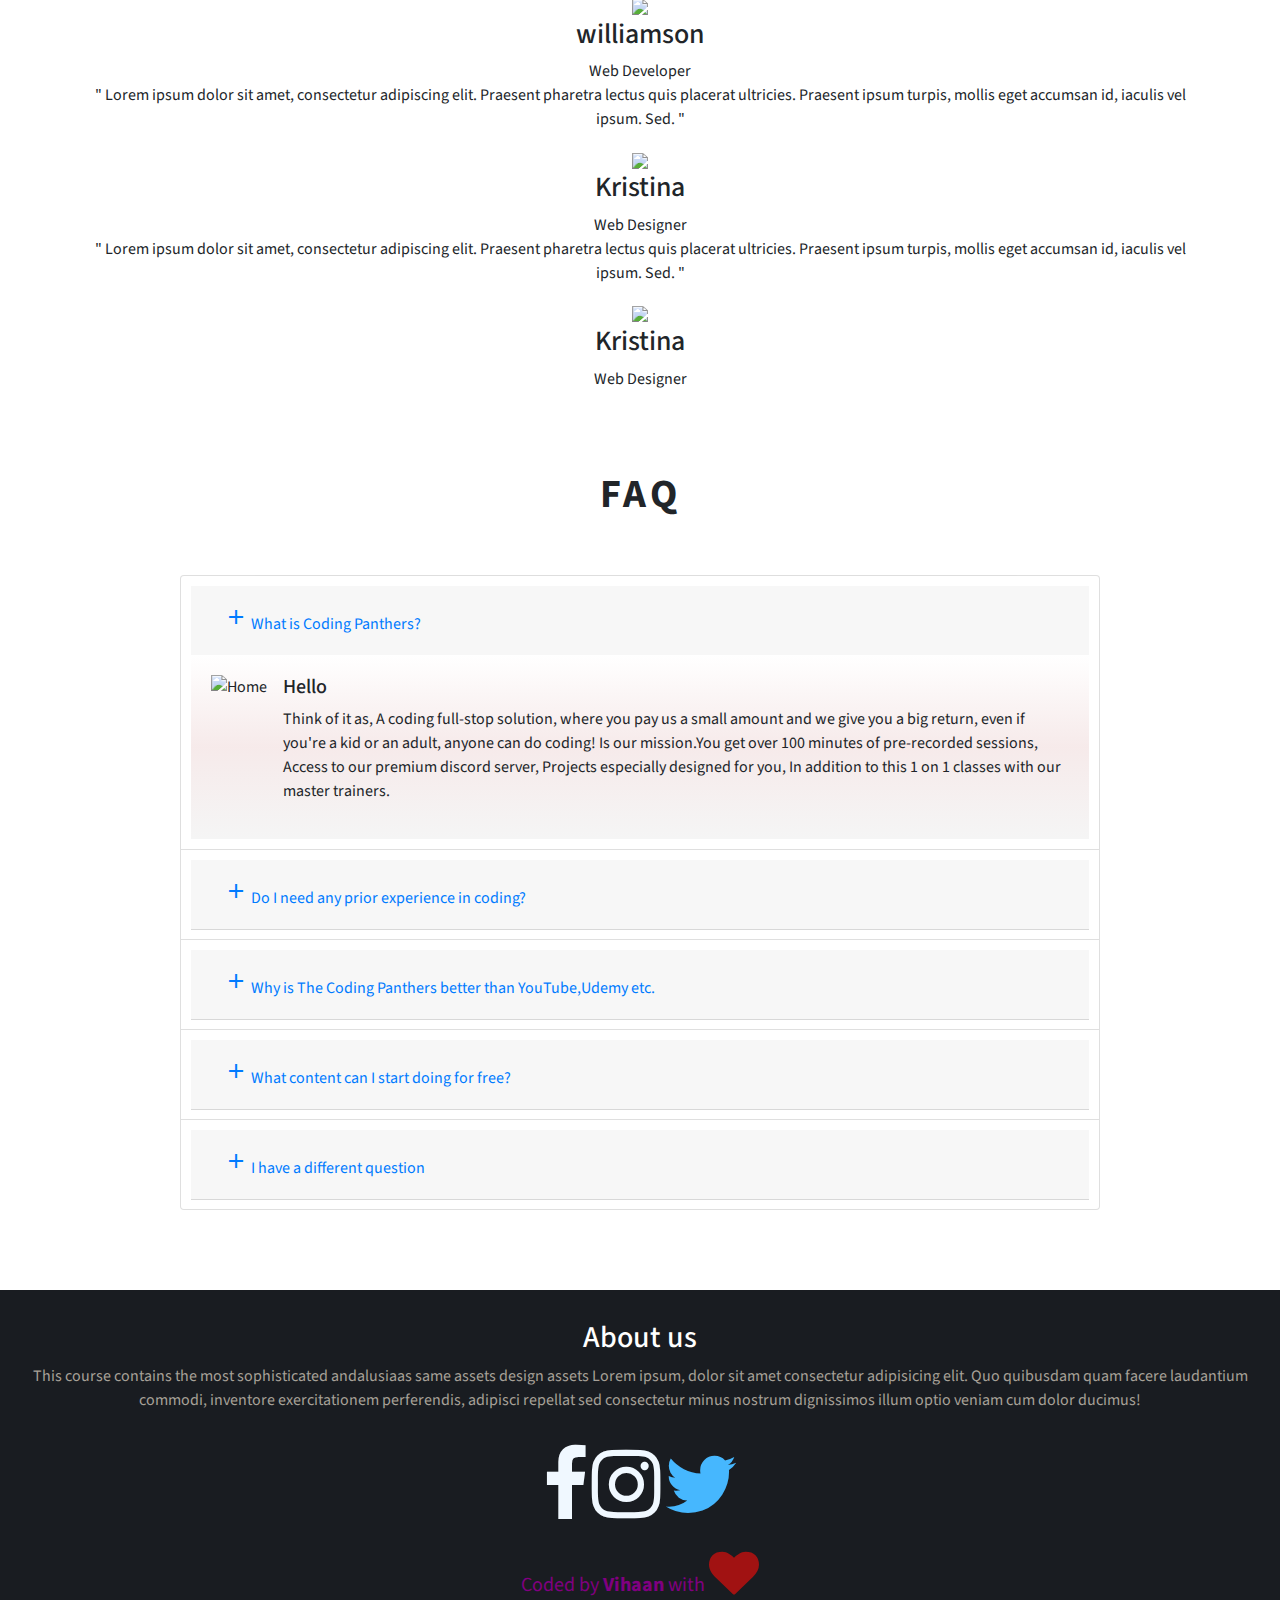
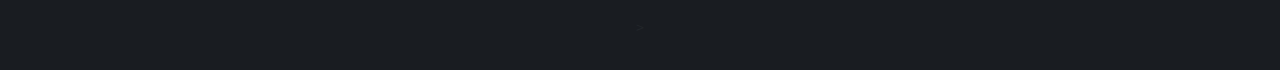
==== commit 10dd1a2a: "Add files via upload" ====
--- a/index.html
+++ b/index.html
@@ -5,6 +5,13 @@
     <meta http-equiv="X-UA-Compatible" content="IE=edge">
     <meta name="viewport" content="width=device-width, initial-scale=1.0">
      <link rel="stylesheet" href="styles.css"/>   
+      <!--  Bootstrap css file  -->
+    <link rel="stylesheet" href="./css/bootstrap.min.css">
+
+    <!--  font awesome icons  -->
+    <link rel="stylesheet" href="./css/all.min.css">
+
+    
      <link rel="preconnect" href="https://fonts.googleapis.com">
 <link rel="preconnect" href="https://fonts.gstatic.com" crossorigin>
 <link href="https://fonts.googleapis.com/css2?family=Nunito:wght@300&display=swap" rel="stylesheet">
@@ -16,6 +23,18 @@
 <link href="https://unpkg.com/aos@2.3.1/dist/aos.css" rel="stylesheet">
 
 <link href="https://fonts.googleapis.com/css2?family=Source+Sans+Pro:wght@400;600&display=swap" rel="stylesheet">
+
+<link rel="stylesheet" href="https://fonts.googleapis.com/css?family=Roboto:400,500|Open+Sans">
+<link rel="stylesheet" href="https://stackpath.bootstrapcdn.com/bootstrap/4.5.0/css/bootstrap.min.css">
+<link rel="stylesheet" href="https://fonts.googleapis.com/icon?family=Material+Icons">
+<link rel="stylesheet" href="https://maxcdn.bootstrapcdn.com/font-awesome/4.7.0/css/font-awesome.min.css">
+<script src="https://code.jquery.com/jquery-3.5.1.min.js"></script>
+<script src="https://cdn.jsdelivr.net/npm/popper.js@1.16.0/dist/umd/popper.min.js"></script>
+<script src="https://stackpath.bootstrapcdn.com/bootstrap/4.5.0/js/bootstrap.min.js"></script>
+<script type="text/javascript" src="https://code.jquery.com/jquery-1.12.0.min.js"></script>
+<script type="text/javascript" src="https://cdnjs.cloudflare.com/ajax/libs/owl-carousel/1.3.3/owl.carousel.min.js"></script>
+ 
+<script src ="index.js"></script>
 <title>Document</title>
     
 </head>
@@ -63,7 +82,7 @@
             <a href="Course.html" class="mainlink">Courses</a>
             <a href="#">Projects</a>
             <a href="get.html">Get Access</a>
-            <a href="#">Contact us</a>
+            <a href="team.html">Contact us</a>
         </div>
     </div>
 
@@ -71,14 +90,15 @@
 
     <div class="landing";>
         <div class="landingText" data-aos="fade-up" data-aos-duration="1000">
-            <h1 style="color: yellow;">CODE.<span style="color:#e0501b;font-size: 4vw"> TO DECODE.</span> </h1>
-            <h3 style="color:rgb(208, 233, 235)">Learn coding RIGHT way  specially designed for kids.</h3>
+            <h1 style="color: rgb(78, 83, 230);">CODE.<span style="color:RGB(185, 73, 120);font-size:3.8vw"> TO DECODE..</span> </h1>
+           <span style="color:#c5b925;font-size:102px;font-weight:bold">|</span> <span style="color:#c5b925;font-size:42px" >Learn coding RIGHT way</span>
+           <br>
             <div class="btn">
                 <a href="#course">Explore courses</a>
             </div>
         </div>
         <div class="landingImage" data-aos="fade-down" data-aos-duration="2000" style="display: flex;">
-            <img src="https://roiscape.com/wp-content/uploads/2021/05/illus-webdesign-2.png" alt="">
+            <img src="https://roiscape.com/wp-content/uploads/2021/05/illus-webdesign-2.png" alt="" style="opacity: 0.8;">
            
         </div>
     </div>
@@ -134,83 +154,36 @@
 
 
 
-<!-- .............how we works........... -->
-<div class="infoSection" style ="margin-top:50px">
-  <div class="infoHeader" data-aos="fade-up" data-aos-duration="2000">
-      <h1> <b>How our program works</b><br> <span style="color:#e0501b">CP CLASSES FLOW </span> </h1>
-  </div>
-  <div class="infoCards">
-      <div class="card one" data-aos="fade-up" data-aos-duration="1000">
-          <img src="img/movie.png" class="cardoneImg" alt="" data-aos="fade-up" data-aos-duration="1100">
-          <div class="cardbgone"> </div>
-          <div class="cardContent">
-              <h2>60 min sessions</h2>
-              <p>Watch our personalized sessions with embedded assignments and projects.</p>
-              <a href="#">
-                  <div class="cardBtn">
-                      <img src="img/next.png" alt="" class="cardIcon">
-                  </div>
-              </a>
-          </div>
-      </div>
-      <div class="card two" data-aos="fade-up" data-aos-duration="1300">
-          <img src="img/learn.png" class="cardtwoImg" alt="" data-aos="fade-up" data-aos-duration="1200">
-          <div class="cardbgtwo"></div>
-          <div class="cardContent">
-              <h2>Learn a New Skill</h2>
-              <p> <b>Try a new language this Quarantine! PYTHON JAVASCRIPT </b></p>
-              <a href="#">
-                  <div class="cardBtn">
-                      <img src="img/next.png" alt="" class="cardIcon">
-                  </div>
-              </a>
-          </div>
-      </div>
-      <div class="card three" data-aos="fade-up" data-aos-duration="1600">
-          <img src="img/videocall.png" class="cardthreeImg" alt="" data-aos="fade-up" data-aos-duration="1300">
-          <div class="cardbgone"></div>
-          <div class="cardContent">
-              <h2>Video Call</h2>
-              <p>1:1 and  1:n live support classes 2</p>
-              <a href="#">
-                  <div class="cardBtn">
-                      <img src="img/next.png" alt="" class="cardIcon">
-                  </div>
-              </a>
-          </div>
-      </div>
-  </div>
-</div>
 
 
 
 <!-- .......choose us section....... -->
 
 
-<section class="choose-us" data-aos="fade-right" data-aos-duration="1000">
-    <center><h1 style="font-size:62px;font-weight:112px;padding-top:20px"> <b> OUR COURSES </b></h1> <p style="font-size:22px;color:dodgerblue;font-weight:22px;"> Our course target your 10X growth</p></center>
-    <div class="container">
+<section class="choose-us" data-aos="fade-right" data-aos-duration="1000" style="margin-top:60px">
+    <center><h1 style="font-size:60px;font-weight:112px;padding-top:20px"> <b>COURSES YOU CAN'T MISS OUT </b></h1> <p style="font-size:24px;color:dodgerblue;font-weight:22px;"> Our courses target your 10X growth</p></center>
+    <div class="container" style="margin-top:90px;">
 
         <!-- Portfolio Item Heading -->
-        <h1 class="my-4" id="course"> CODING PANTHERS INSIGHT<br>
+        <h1 class="my-4" id="course" ><b>CODING PANTHERS INSIGHT </b><br>
           <small> Design by developers</small>
         </h1>
       
         <!-- Portfolio Item Row -->
         <div class="row">
       
-          <div class="col-md-8">
-            <img class="img-fluid" src="https://i.pinimg.com/originals/aa/44/ef/aa44ef7b4c3be76305522fb260d403da.png" alt="">
+          <div class="col-md-6" style="box-shadow: 10px 5px 10px 10px rgb(197, 192, 192);">
+            <img class="img-fluid" src="https://www.multidots.com/wp-content/uploads/2020/01/code-quality-standard.png?quality=90" alt="">
           </div>
       
-          <div class="col-md-4">
-            <h3 class="my-3" style="font-size:28px">Our Thoughts</h3>
-            <p>We believe that everyone learns coding at their own pace. So our developers has built Courses depending upon your level of understanding.</p>
+          <div class="col-md-5" style="margin-left:40px;">
+            <h3 class="my-3" style="font-size:48px;">Our Thoughts</h3>
+            <p style="color:dodgerblue;font-size:20px;">We believe that everyone learns coding at their own pace. So our developers has built Courses depending upon your level of understanding.</p>
             <h3 class="my-3"> </h3>
             <ul style="font-size:25px">
-              <li>RUNTIME TERROR</li>
-              <li> DEBUGGER</li>
-              <li> CODING BUDS </li>
+              <li style="list-style:square;background:RGB(240, 102, 123,0.5)">RUNTIME TERROR</li>
+              <li style="list-style:triangle;"> DEBUGGER</li>
+              <li style="list-style:circle; background-color: RGB(250, 210, 90,0.5);"> CODING BUDS </li>
               
             </ul>   
           </div>
@@ -221,31 +194,48 @@
 
             <!-- Portfolio Item Heading -->
             <h1 class="my-4" data-aos="fade-right" data-aos-duration="2000"><b>RUNTIME TERROR</b><br>
-              <small> Design for NEWBIE's</small>
+              <small style ="color:#484291"> Design for NEWBIE's</small>
             </h1>
           
+
+
             <!-- Portfolio Item Row -->
             <div class="row" style ="background-color: rgb(235, 244, 249);" data-aos="fade-up" data-aos-duration="1000">
           
               
           
               <div class="col-md-8">
-                <h3 class="my-3"> <b>INSIGHT'S</b></h3>
+              
+                  <div style="display:flex;justify-content:space-between;background-color: RGB(242, 123, 129);width:100%;padding:15px;border-radius:0px 0px 49px 49px; box-shadow:0px 5px 10px gray">
+               <div>
+
+                <h4>  Designed BY: <b> <u>VIHAAN</u></b></h4>
+             <ul style="color:white">
+
+                <li>Designer</li>
+                <li>Coder</li>
+                <p> who is Vihaan? <small><a>know here</a></small></p>
+             </ul>
+
+               </div>
+                  <img src="https://cdn2.vectorstock.com/i/thumb-large/55/86/anonymous-icon-incognito-sign-privacy-vector-34705586.jpg"style = "border-radius:50%;border:2px solid purple;box-shadow:3px 3px 3px  5px white" height="100px" width="100px"/>
+                </div>
+                <h3 class="my-3" style="padding-top:20px"> <b>INSIGHT'S</b></h3>
                 <p style="font-size:18px;">This course is designed for beginners in programming. For those who doesn't know anything about programming
                     This course is backed up with basics of programming loops,operators,functions,etc.
                 </p>
                 <h3 style="font-size:22px"> PREQUISITE: <b style="color:red">NONE</b></h3>
                 <h3 class="my-3">Course Modules</h3>
-                <ul>
-                  <li>72 Personalised Notes</li>
-                  <li> 50+ Videos </li>
-                  <li> 5 Projects</li>
+                <ul >
+                  <li style="list-style:none;background:RGB(240, 102, 123,0.5);font-size:24px;" data-aos="fade-left" data-aos-duration="2000">72 Personalised Notes</li>
+                  <li style="list-style:none;background:RGB(140, 202, 123,0.5);font-size:20px;width:80%" data-aos="fade-left" data-aos-duration="4000">50+ Videos </li>
+                  <li style="list-style:none;background:RGB(140, 102, 223,0.5);font-size:18px;width:60%" data-aos="fade-left" data-aos-duration="6000"> 5 Projects</li>
                   
                 </ul>
                 <button type="button" class="btn btn-success">Get this course| 5$</button>
                </div>
               <div class="col-md-4">
-                <img class="img-fluid" src="https://img.freepik.com/free-vector/business-vision-big-target-with-woman-teamwork_132971-540.jpg?size=626&ext=jpg" alt="">
+                <img class="img-fluid" src="https://i.pinimg.com/originals/e3/63/e3/e363e38ceffaece60e00b87ee4286e08.gif" alt="">
               </div>
             </div>
 
@@ -261,15 +251,26 @@
               
             <div class="row" style ="background-color: rgb(249, 246, 235);"data-aos="fade-up" data-aos-duration="1000">
       
-                <div class="col-md-8">
-                  <img class="img-fluid" src="https://cdn.lynda.com/course/645067/645067-637081444918667146-16x9.jpg" alt="" width="600"><br>
+                <div class="col-md-5">
+                  <img class="img-fluid" src="https://kinsta.com/wp-content/uploads/2020/04/wordpress-debug.png" alt=""><br>
                
                 </div>
             
-                <div class="col-md-4">
-                  <h3 class="my-3"> <b>INSIGHT'S</b></h3>
+                <div class="col-md-6" style="margin-left:20px">
+                    <div style="display:flex;justify-content:space-between;background-color:RGB(28, 44, 103);width:110%;padding:15px;border-radius:0px 0px 49px 49px; box-shadow:0px 5px 10px gray">
+                        <div>
+                      <ul style="color:white">
+         
+                         <li>Designer</li>
+                         <li>Coder</li>
+                      </ul>
+         
+                        </div>
+                           <img src="https://cdn2.vectorstock.com/i/thumb-large/55/86/anonymous-icon-incognito-sign-privacy-vector-34705586.jpg"style = "border-radius:50%;border:2px solid purple;box-shadow:3px 3px 3px  5px white" height="100px" width="100px"/>
+                         </div>
+                  <h3 class="my-3" style="padding-top:20px"> <b>INSIGHT'S</b></h3>
                   <p>This course is built for those who have basic understanding of programming. If you want to upgrade your programming skill to the next level, go for Debugger.</p>
-                  <h3 style="font-size:22px"> PREQUISITE: <b style="color:red"> <small>     Knowledge of LOOPS/OPERATORS</b></small></h3>
+                  <h3 style="font-size:22px"> PREQUISITE: <b style="color:red"> <small>     Knowledge of LOOPS/OPERATORS</small></b></h3>
                   <h3 class="my-3">Course Modules </h3>
                   <ul>
                     <li> 72+ Assignments/ Assessments</li>
@@ -298,7 +299,18 @@
                 
             
                 <div class="col-md-8">
-                  <h3 class="my-3"> <b>INSIGHT'S</b></h3>
+                    <div style="display:flex;justify-content:space-between;background-color:RGB(86, 190, 196);width:85%;padding:15px;border-radius:0px 0px 49px 49px; box-shadow:0px 5px 10px gray">
+                        <div>
+                      <ul style="color:white">
+         
+                         <li>Designer</li>
+                         <li>Coder</li>
+                      </ul>
+         
+                        </div>
+                           <img src="https://cdn2.vectorstock.com/i/thumb-large/55/86/anonymous-icon-incognito-sign-privacy-vector-34705586.jpg"style = "border-radius:50%;border:2px solid purple;box-shadow:3px 3px 3px  5px white" height="100px" width="100px"/>
+                         </div>
+                  <h3 class="my-3" style="padding-top:20px"> <b>INSIGHT'S</b></h3>
                   <p style="font-size:18px;">This course is designed for programmers whose been coding and wants to build their own projects.
                       This course is backed up with new projects frameworks etc.
                   </p>
@@ -321,7 +333,143 @@
 
 
 
-
+<!-- 
+...Why choose us new...... -->
+<div class = "site-main" style="margin-top: 35px;"> 
+   <center> <h1>We're not finished yet !!</h1> </center>
+<section class="brand-area">
+    <div class="container-fluid">
+        <div class="row">
+            <div class="col-xl-6 col-lg-12 col-md-12">
+                <div class="experience-area">
+                    <div class="d-flex flex-row years-area">
+                        <h2 class="p-3 years">10+</h2>
+                        <h2>
+                            <span>Reasons</span>
+                            <span>to</span>
+                            <span>Choose US</span>
+                        </h2>
+                    </div>
+                    <div class="d-flex flex-row flex-wrap call-area">
+                        <span><i class="fab fa-discord fa-3x px-3"></i></span>
+                        <div class="call-now">
+                            <a href="#" class="text-uppercase h4 font-roboto">Join NOW</a>
+                            <span class="font-roboto py-2">discord server link</span>
+                        </div>
+                    </div>
+                    <div class="bg-panel"></div>
+                </div>
+            </div>
+            <div class="col-xl-6 col-lg-12 col-md-8">
+                <div class="first-row row">
+                    <div class="col-lg-4 col-md-6 col-sm-6">
+                        <div class="single-brand">
+                            <img src="http://www.parmaleepta.org/sitezimages/pages/page164/AdobeStock_89375842.jpeg" alt="Brand-1 ">
+                        </div>
+                    </div>
+                    <div class="col-lg-4 col-md-6 col-sm-6">
+                        <div class="single-brand">
+                            <img src="https://mpng.subpng.com/20181128/cbr/kisspng-python-programming-basics-for-absolute-beginners-michigan-python-user-group-5-jul-2-18-5bfef921c53528.7857216715434365778078.jpg" alt="Brand-2 ">
+                        </div>
+                    </div>
+                    <div class="col-lg-4 col-md-6 col-sm-6">
+                        <div class="single-brand">
+                            <img src="./img/brands/logo3.png" alt="Brand-3 ">
+                        </div>
+                    </div>
+                    <div class="col-lg-4 col-md-6 col-sm-6">
+                        <div class="single-brand">
+                            <img src="./img/brands/logo10.png" alt="Brand-4">
+                        </div>
+                    </div>
+                    <div class="col-lg-4 col-md-6 col-sm-6">
+                        <div class="single-brand">
+                            <img src="./img/brands/logo5.png" alt="Brand-5 ">
+                        </div>
+                    </div>
+                    <div class="col-lg-4 col-md-6 col-sm-6">
+                        <div class="single-brand">
+                            <img src="./img/brands/logo6.png" alt="Brand-6">
+                        </div>
+                    </div>
+                    <div class="col-lg-4 col-md-6 col-sm-6">
+                        <div class="single-brand">
+                            <img src="./img/brands/logo7.png" alt="Brand-7 ">
+                        </div>
+                    </div>
+                    <div class="col-lg-4 col-md-6 col-sm-6">
+                        <div class="single-brand">
+                            <img src="./img/brands/logo8.png" alt="Brand-8 ">
+                        </div>
+                    </div>
+                    <div class="col-lg-4 col-md-6 col-sm-6">
+                        <div class="single-brand">
+                            <img src="./img/brands/logo9.png" alt="Brand-9">
+                        </div>
+                    </div>
+                </div>
+            </div>
+         
+        </div>
+    </div>
+</section>
+</div>
+
+
+
+
+
+
+
+
+<!-- .............how we works........... -->
+<!-- <div class="infoSection" style ="margin-top:50px">
+    <div class="infoHeader" data-aos="fade-up" data-aos-duration="2000">
+        <h1> <b>How our program works</b><br> <span style="color:#e0501b">CP CLASSES FLOW </span> </h1>
+    </div>
+    <div class="infoCards">
+        <div class="card one" data-aos="fade-up" data-aos-duration="1000">
+            <img src="img/movie.png" class="cardoneImg" alt="" data-aos="fade-up" data-aos-duration="1100">
+            <div class="cardbgone"> </div>
+            <div class="cardContent">
+                <h2>60 min sessions</h2>
+                <p>Watch our personalized sessions with embedded assignments and projects.</p>
+                <a href="#">
+                    <div class="cardBtn">
+                        <img src="img/next.png" alt="" class="cardIcon">
+                    </div>
+                </a>
+            </div>
+        </div>
+        <div class="card two" data-aos="fade-up" data-aos-duration="1300">
+            <img src="img/learn.png" class="cardtwoImg" alt="" data-aos="fade-up" data-aos-duration="1200">
+            <div class="cardbgtwo"></div>
+            <div class="cardContent">
+                <h2>Learn a New Skill</h2>
+                <p> <b>Try a new language this Quarantine! PYTHON JAVASCRIPT </b></p>
+                <a href="#">
+                    <div class="cardBtn">
+                        <img src="img/next.png" alt="" class="cardIcon">
+                    </div>
+                </a>
+            </div>
+        </div>
+        <div class="card three" data-aos="fade-up" data-aos-duration="1600">
+            <img src="img/videocall.png" class="cardthreeImg" alt="" data-aos="fade-up" data-aos-duration="1300">
+            <div class="cardbgone"></div>
+            <div class="cardContent">
+                <h2>Video Call</h2>
+                <p>1:1 and  1:n live support classes 2</p>
+                <a href="#">
+                    <div class="cardBtn">
+                        <img src="img/next.png" alt="" class="cardIcon">
+                    </div>
+                </a>
+            </div>
+        </div>
+    </div>
+  </div>
+   -->
 
 
 <!-- testimonial -->
@@ -360,88 +508,187 @@
 </section> -->
 
 
-
 <!-- ........testimonials..... -->
-<div class="container" style = "margin-top:150px" >
-   <center> <h1 style="font-size:52px; font-weight:42px"> <b>Our Student's thoughts</b> </h1></center>
-    <div class="row">
+<center>
+<div class="container" style="margin-top:80px">
+    <h1> <b> What Our Students Says</b></h1>
+    <h4 style="color: orange;"> Students <i class="fa fa-heart" style="font-size:50px;color:rgb(161, 18, 18)"></i> Coding Panthers</h4>
+    <div class="row" id="testimonialModal"style="margin-top:80px" >
         <div class="col-md-12">
-            <div class="main-timeline">
-                <div class="timeline" data-aos="fade-left" data-aos-duration="1000">
-                    <a href="#" class="timeline-content" style="text-decoration: none;">
-                        <span class="timeline-year">2020</span>
-                        <div class="timeline-icon">
-                            <!-- <i class="fa fa-globe"></i> -->
-                            <img src="https://images.unsplash.com/photo-1438761681033-6461ffad8d80?ixid=MnwxMjA3fDB8MHxzZWFyY2h8MXx8cGVyc29ufGVufDB8fDB8fA%3D%3D&ixlib=rb-1.2.1&w=1000&q=80" width="100px" height ="auto">
-                        </div>
-                        <h3 class="title">Web Designing</h3>
-                        <p class="description">
-                            Lorem ipsum dolor sit amet, consectetur adipiscing elit. Integer males uada tellus lorem, et condimentum neque commodo
-                        </p>
-                        <i class="fa fa-star"></i>
-                        <i class="fa fa-star"></i>
-                        <i class="fa fa-star"></i>
-                        <i class="fa fa-star"></i>
-                        <i class="fa fa-star-half-o"></i>
-                    </a>
-                </div>
-                <div class="timeline" data-aos="fade-right" data-aos-duration="2000">
-                    <a href="#" class="timeline-content" style="text-decoration: none;">
-                        <span class="timeline-year">2019</span>
-                        <div class="timeline-icon">
-                            <i class="fa fa-rocket"></i>
-                        </div>
-                        <h3 class="title">Web Development</h3>
-                        <p class="description">
-                            Lorem ipsum dolor sit amet, consectetur adipiscing elit. Integer males uada tellus lorem, et condimentum neque commodo
-                        </p>
-                        <i class="fa fa-star"></i>
-                        <i class="fa fa-star"></i>
-                        <i class="fa fa-star"></i>
-                        <i class="fa fa-star"></i>
-                        <i class="fa fa-star-half-o"></i>
-                    </a>
-                </div>
-                <div class="timeline" data-aos="fade-left" data-aos-duration="3000">
-                    <a href="#" class="timeline-content" style="text-decoration: none;">
-                        <span class="timeline-year">2020</span>
-                        <div class="timeline-icon">
-                            <!-- <i class="fa fa-globe"></i> -->
-                            <img src="https://images.unsplash.com/photo-1438761681033-6461ffad8d80?ixid=MnwxMjA3fDB8MHxzZWFyY2h8MXx8cGVyc29ufGVufDB8fDB8fA%3D%3D&ixlib=rb-1.2.1&w=1000&q=80" width="100px" height ="auto">
-                        </div>
-                        <h3 class="title">Web Designing</h3>
-                        <p class="description">
-                            Lorem ipsum dolor sit amet, consectetur adipiscing elit. Integer males uada tellus lorem, et condimentum neque commodo
-                        </p>
-                        <i class="fa fa-star"></i>
-                        <i class="fa fa-star"></i>
-                        <i class="fa fa-star"></i>
-                        <i class="fa fa-star"></i>
-                        <i class="fa fa-star-half-o"></i>
-                    </a>
-                </div>
-                <div class="timeline"data-aos="fade-right" data-aos-duration="4000">
-                    <a href="#" class="timeline-content" style="text-decoration: none;">
-                        <span class="timeline-year">2020</span>
-                        <div class="timeline-icon">
-                            <!-- <i class="fa fa-globe"></i> -->
-                            <img src="https://images.unsplash.com/photo-1438761681033-6461ffad8d80?ixid=MnwxMjA3fDB8MHxzZWFyY2h8MXx8cGVyc29ufGVufDB8fDB8fA%3D%3D&ixlib=rb-1.2.1&w=1000&q=80" width="100px" height ="auto">
-                        </div>
-                        <h3 class="title">Web Designing</h3>
-                        <p class="description">
-                            Lorem ipsum dolor sit amet, consectetur adipiscing elit. Integer males uada tellus lorem, et condimentum neque commodo
-                        </p>
-                        <i class="fa fa-star"></i>
-                        <i class="fa fa-star"></i>
-                        <i class="fa fa-star"></i>
-                        <i class="fa fa-star"></i>
-                        <i class="fa fa-star-half-o"></i>
-                    </a>
+            <div id="testimonial-slider" class="owl-carousel">
+                <div class="testimonial">
+                    <p class="description">
+                        " Lorem ipsum dolor sit amet, consectetur adipiscing elit. Praesent pharetra lectus quis placerat ultricies. Praesent ipsum turpis, mollis eget accumsan id, iaculis vel ipsum. Sed.  "
+                    </p>
+                    <div class="pic">
+                        <img src="https://www.smart-storage.co.uk/wp-content/uploads/2015/04/student-storage-3-658x410.jpg">
+                    </div>
+                    <h3 class="title">williamson</h3>
+                    <span class="post">Web Developer</span>
+                </div>
+ 
+                <div class="testimonial">
+                    <p class="description">
+                        " Lorem ipsum dolor sit amet, consectetur adipiscing elit. Praesent pharetra lectus quis placerat ultricies. Praesent ipsum turpis, mollis eget accumsan id, iaculis vel ipsum. Sed.  "
+                    </p>
+                    <div class="pic">
+                        <img src="https://www.abingdon.org.uk/prep/wp-content/uploads/sites/3/2019/10/IMG_1449-e1571233563479.jpg">
+                    </div>
+                    <h3 class="title">Kristina</h3>
+                    <span class="post">Web Designer</span>
+                </div>
+                <div class="testimonial">
+                    <p class="description">
+                        " Lorem ipsum dolor sit amet, consectetur adipiscing elit. Praesent pharetra lectus quis placerat ultricies. Praesent ipsum turpis, mollis eget accumsan id, iaculis vel ipsum. Sed.  "
+                    </p>
+                    <div class="pic">
+                        <img src="https://media.postgrad.com/editorial/students_-_girl_folders.jpg">
+                    </div>
+                    <h3 class="title">Kristina</h3>
+                    <span class="post">Web Designer</span>
                 </div>
             </div>
         </div>
     </div>
 </div>
+
+
+</center>
+
+
+
+
+
+
+
+<!-- .........faq........... -->
+<div class="container-lg"style="margin-top:80px">
+   <center> <h1 style="letter-spacing: 4px;"><b>FAQ</b></h1></center>
+
+	<div class="row">
+		<div class="col-lg-10 mx-auto">
+			<div class="accordion mt-5" id="accordionExample">
+				<div class="card">
+					<div class="card-header" id="headingOne">
+						<h2 class="clearfix mb-0">
+							<a class="btn btn-link" data-toggle="collapse" data-target="#collapseOne" aria-expanded="true" aria-controls="collapseOne"><i class="material-icons">add</i> What is Coding Panthers?</a>									
+						</h2>
+					</div>
+					<div id="collapseOne" class="collapse show" aria-labelledby="headingOne" data-parent="#accordionExample">
+						<div class="card-body">
+							<div class="media">
+								<img src="https://thumbs.dreamstime.com/b/work-programmer-man-coding-project-screens-program-code-vector-illustration-203127223.jpg" class="mr-3" alt="Home">
+								<div class="media-body">
+                                    <h5 class="mt-0">Hello</h5>
+                                    <p>Think of it as, A coding full-stop solution, where you pay us a small amount and we give you a big return, even if you're a kid or an adult, anyone can do coding! Is our mission.You get over 100 minutes of pre-recorded sessions, Access to our premium discord server, Projects especially designed for you, In addition to this 1 on 1 classes with our master trainers.
+                                    </p>
+								</div>
+							</div>
+						</div>
+					</div>
+				</div>
+				<div class="card">
+					<div class="card-header" id="headingTwo">
+						<h2 class="mb-0">
+							<a class="btn btn-link collapsed" data-toggle="collapse" data-target="#collapseTwo" aria-expanded="false" aria-controls="collapseTwo"><i class="material-icons">add</i> Do I need any prior experience in coding?</a>
+						</h2>
+					</div>
+					<div id="collapseTwo" class="collapse" aria-labelledby="headingTwo" data-parent="#accordionExample">
+						<div class="card-body">
+							<div class="media">
+								<img src="https://washingtonweb.design/image/slider.png" class="mr-3" alt="Home">
+								<div class="media-body">
+                                    <h5 class="mt-0">true == false</h5>
+                                    <p>
+                                        Joke for the coders there. The answer is no. You don’t need any coding experience before signing up.
+                                        </p>
+								</div>
+							</div>
+						</div>
+					</div>
+				</div>
+				<div class="card">
+					<div class="card-header" id="headingThree">
+						<h2 class="mb-0">
+							<a class="btn btn-link collapsed" data-toggle="collapse" data-target="#collapseThree" aria-expanded="false" aria-controls="collapseThree"><i class="material-icons">add</i> Why is The Coding Panthers better than YouTube,Udemy etc.</a>                     
+						</h2>
+					</div>
+					<div id="collapseThree" class="collapse" aria-labelledby="headingThree" data-parent="#accordionExample">
+						<div class="card-body">
+							<div class="media">
+								<img src="https://woobro.design/thumbnails/42/website-speed-optimisation-vector-illustration-5de242cf65d70.png" class="mr-3" alt="Home">
+								<div class="media-body">
+                                    <h5 class="mt-0">Our Platform is the best.</h5>
+                                    <p>To put it simply, Coding Panthers focuses on helping students become creators. We're not about watching hours of boring lectures. You'll build projects through us to help you stand out on your resume, land a job, and even bring your ideas to life.</p>
+								</div>
+							</div>
+						</div>
+					</div>
+				</div>
+				<div class="card">
+					<div class="card-header" id="headingFour">
+						<h2 class="mb-0">
+							<a class="btn btn-link collapsed" data-toggle="collapse" data-target="#collapseFour" aria-expanded="false" aria-controls="collapseFour"><i class="material-icons">add</i> What content can I start doing for free?</a>                               
+						</h2>
+					</div>
+					<div id="collapseFour" class="collapse" aria-labelledby="headingFour" data-parent="#accordionExample">
+						<div class="card-body">
+							<div class="media">
+								<img src="https://woobro.design/thumbnails/36/cloud-vector-illustration-5de1917d80af0.png" class="mr-3" alt="Home">
+								<div class="media-body">
+                                    <h5 class="mt-0">Login:Free-Content</h5>
+                                    <p>Our free plan gives an overview of three full projects to build. Explore here. (hyperlink)</p>
+								</div>
+							</div>
+						</div>
+					</div>
+                </div>
+                <div class="card">
+					<div class="card-header" id="headingFive">
+						<h2 class="mb-0">
+							<a class="btn btn-link collapsed" data-toggle="collapse" data-target="#collapseFive" aria-expanded="false" aria-controls="collapseFive"><i class="material-icons">add</i> I have a different question</a>                     
+						</h2>
+					</div>
+					<div id="collapseFive" class="collapse" aria-labelledby="headingFive" data-parent="#accordionExample">
+						<div class="card-body">
+							<div class="media">
+								<img src="https://woobro.design/thumbnails/42/website-speed-optimisation-vector-illustration-5de242cf65d70.png" class="mr-3" alt="Home">
+								<div class="media-body">
+                                    <h5 class="mt-0">Our Platform is the best.</h5>
+
+                                    <p>We’d be happy to answer them. Email us  (here) at,  thecodingpanther0@gmail.com
+                                        Or join our discord server here (hyperlink)
+                                        </p>
+								</div>
+							</div>
+						</div>
+					</div>
+				</div>
+			</div>
+		</div>
+	</div>
+</div>
+
+
+
+
+
+
+
+
+
+
+
+
+
+
+
+
+
+
+
+
+
 
 <!-- .......faq.......... -->
 
@@ -452,16 +699,18 @@
    <section class="footer" style="margin-top:80px;background-color: #191c21;">
 
     <h2 style="color:white;font-size: 30px;">About us</h2>
-    <p> This course contains the most sophisticated andalusiaas same assets design assets 
+    <p style = "color:rgb(167, 161, 152)"> This course contains the most sophisticated andalusiaas same assets design assets 
         Lorem ipsum, dolor sit amet consectetur adipisicing elit. Quo quibusdam quam facere laudantium commodi, inventore exercitationem perferendis, 
         adipisci repellat sed consectetur minus nostrum dignissimos illum optio veniam cum dolor ducimus!
     </p>
 <div class="icons">
     <i class="fa fa-facebook" style="font-size:80px;color:aliceblue"></i>
     <i class="fa fa-instagram" style="font-size:80px;color:aliceblue"></i>
-    <i class="fa fa-twitter" style="font-size:80px;color:aliceblue"></i>
+    <i class="fab fa-discord" style="font-size:80px;color:rgb(113, 111, 228)"></i>
+    <i class="fa fa-twitter" style="font-size:80px;color:rgb(70, 183, 254)"></i>
+ 
 </div>
-<p style="font-size:20px"> Coded by <b> Vihaan</b>  with <i class="fa fa-heart" style="font-size:50px;color:rgb(161, 18, 18)"></i> </p>>
+<p style="font-size:20px;color:purple"> Coded by <b> Vihaan</b>  with <i class="fa fa-heart" style="font-size:50px;color:rgb(161, 18, 18)"></i> </p>>
    </section>
    <script src="https://unpkg.com/aos@2.3.1/dist/aos.js"></script>
    <script>
